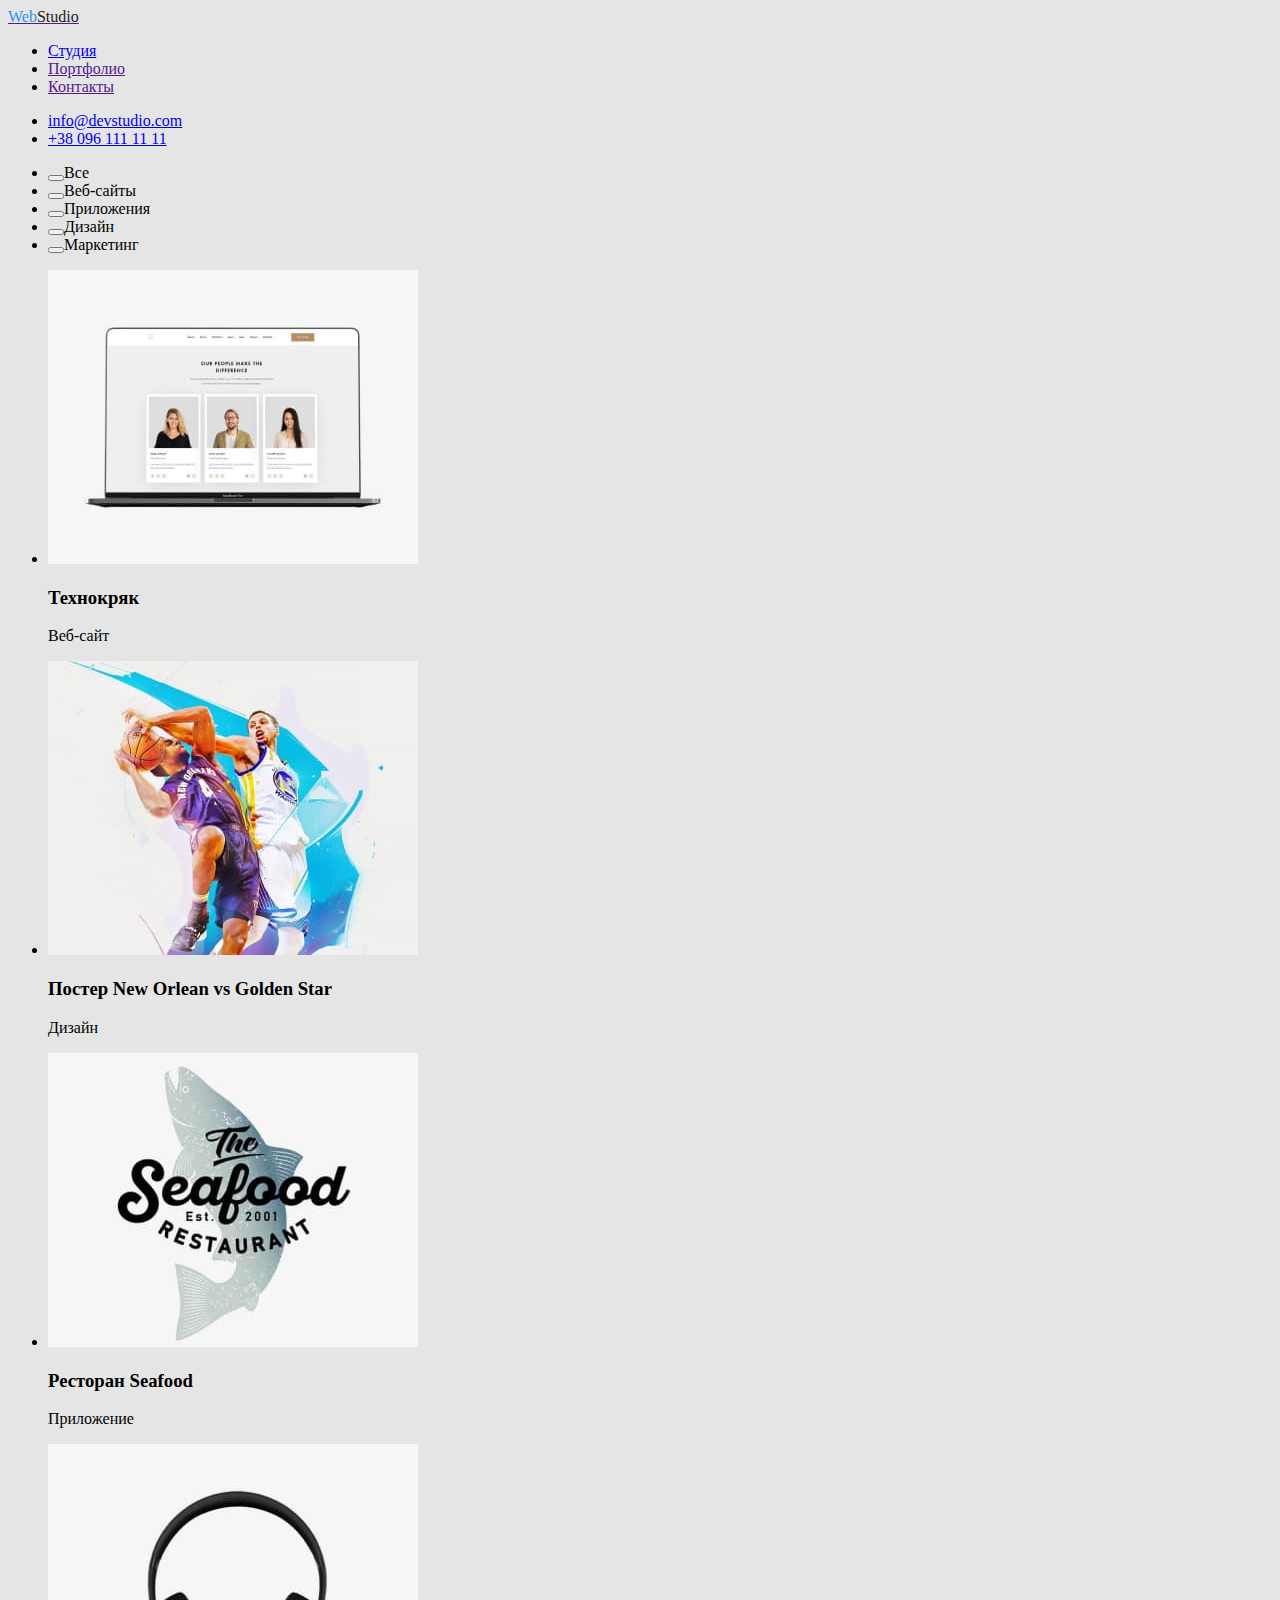
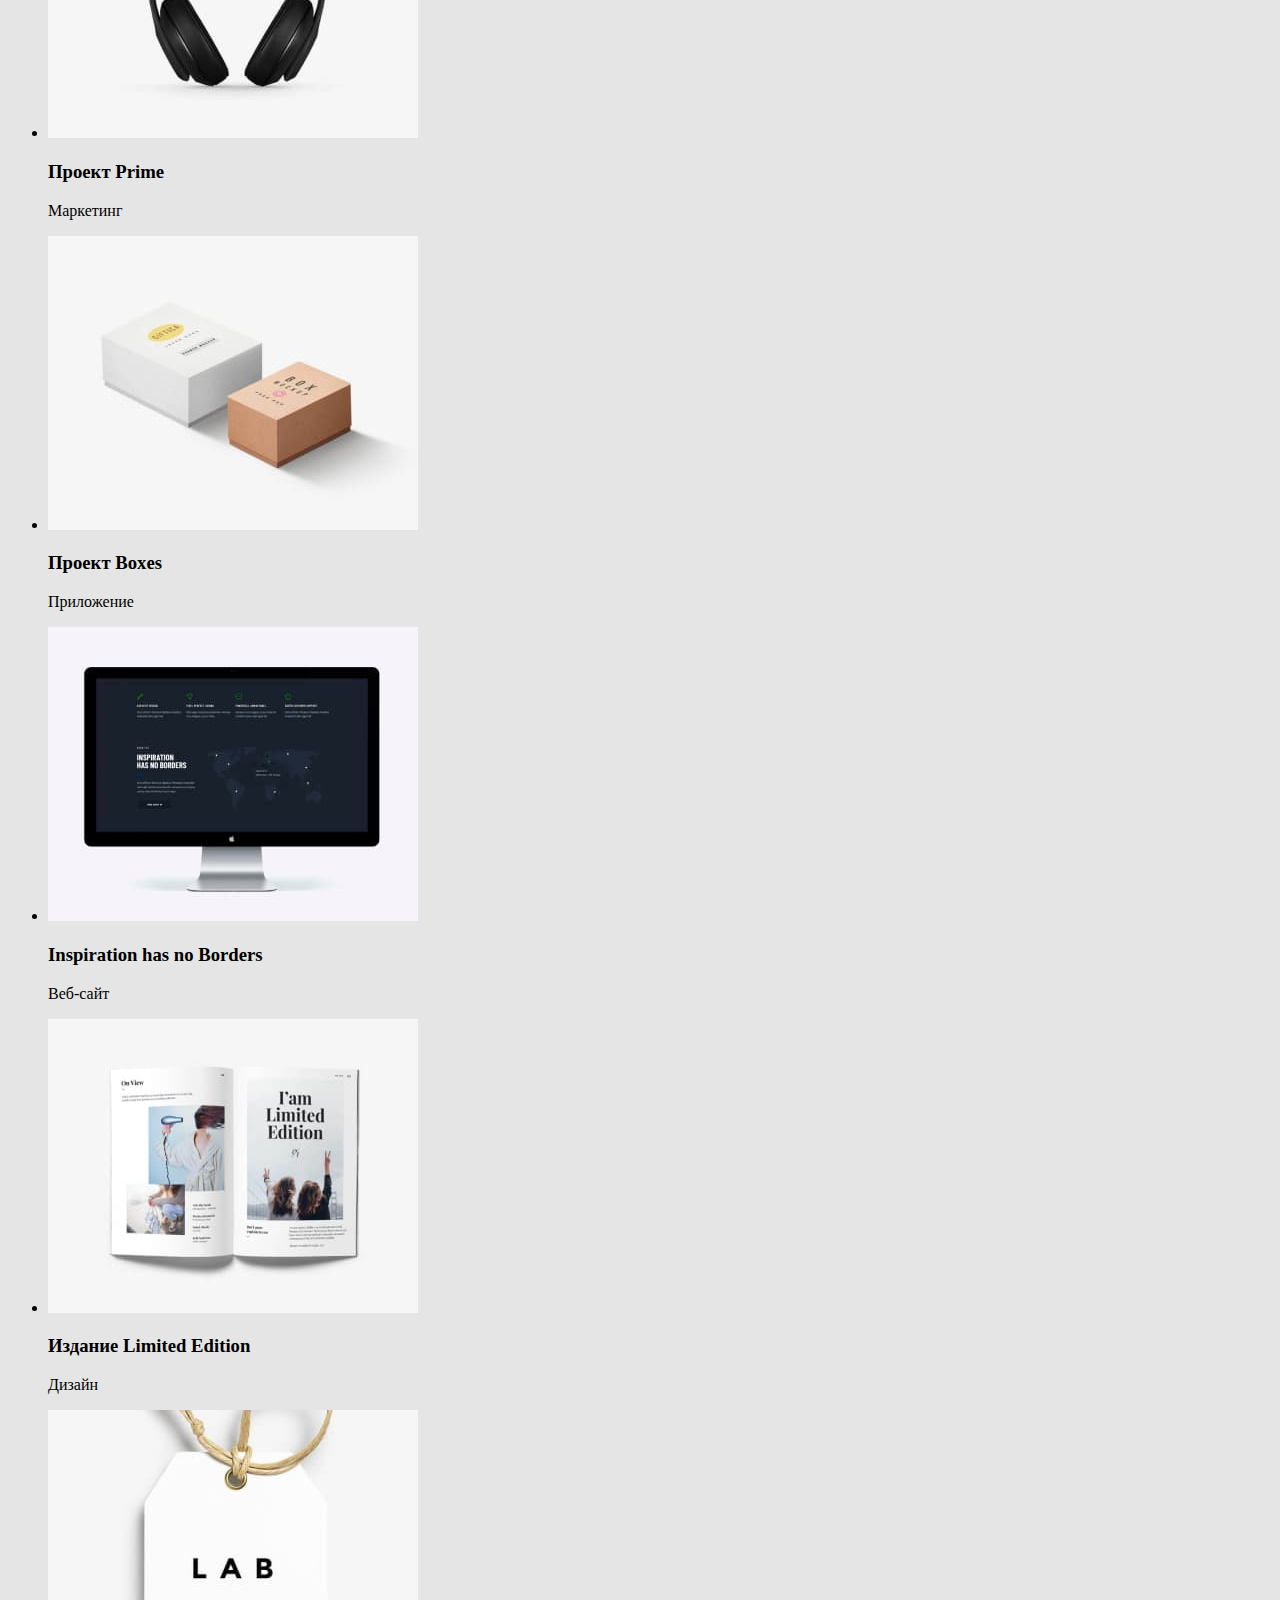
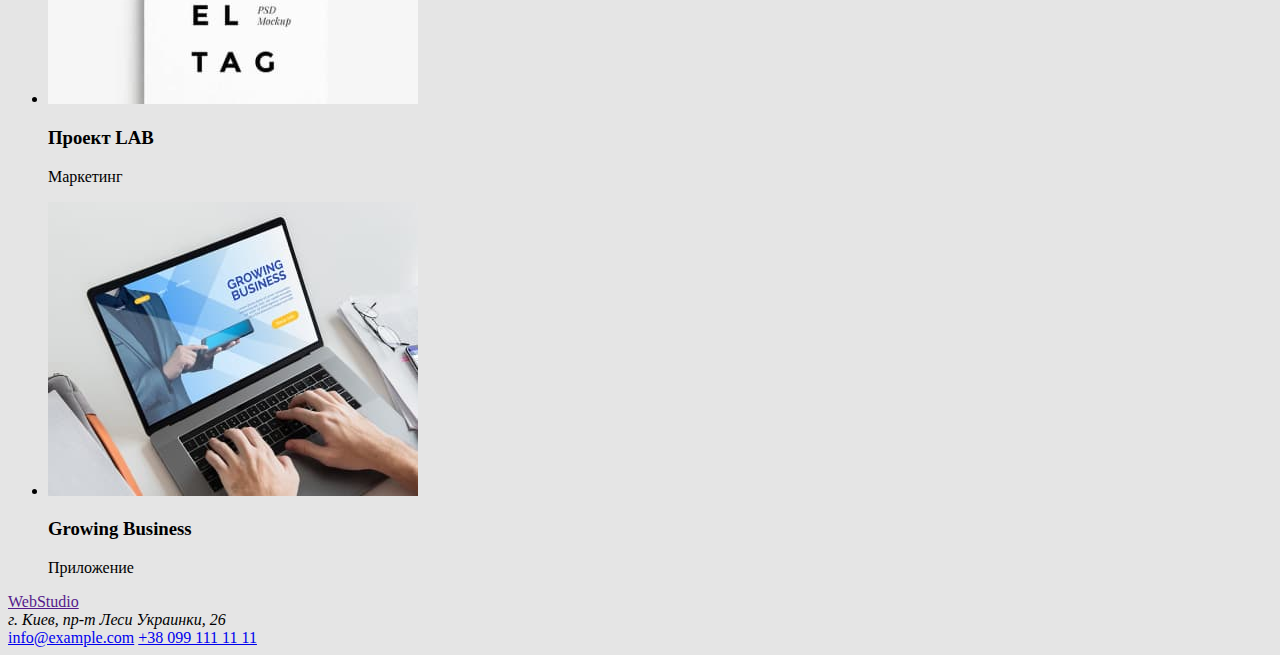
==== portfolio.html @ c8599b85 "Стиль для Body" ====
<!DOCTYPE html>
<html lang="ru">
<head>
    <meta charset="UTF-8">
    <meta http-equiv="X-UA-Compatible" content="IE=edge">
    <meta name="viewport" content="width=device-width, initial-scale=1.0">
    <title>Document</title>
    <link rel="stylesheet" href="./css/styles.css">
    <link rel="preconnect" href="https://fonts.googleapis.com">
    <link rel="preconnect" href="https://fonts.gstatic.com" crossorigin>
    <link href="https://fonts.googleapis.com/css2?family=Raleway:wght@700&family=Roboto:wght@400;500;700;900&display=swap"
     rel="stylesheet">
  
</head>

<body>
    <!--Шапка-->
    <header class="page-header">
        <a href=""> <span class="logo-web">Web</span><span class="logo-studio">Studio</span> </a>
        <nav>
             <ul class="side-nav">
                <li><a href="./index.html" class="li-studio">Студия</a></li>
                <li><a href="" class="li-portfolio">Портфолио</a></li>
                <li><a href="" class="li-contact">Контакты</a></li>
            </ul>
        </nav>
             <ul class="auth-nav">
                <li><a href="mailto:info@devstudio.com" class="li-mailto">info@devstudio.com</a></li>
                <li><a href="tel:+380961111111" class="li-tel">+38 096 111 11 11</a></li>
            </ul>
    </header>
    <!--Уникальный контент-->
    <!--Страница Портфолио-->
<main>
  
        <nav>
            <ul>
               <li><button type="button"></button>Все</li>
               <li><button type="button"></button>Веб-сайты</li>
               <li><button type="button"></button>Приложения</li>
               <li><button type="button"></button>Дизайн</li>
               <li><button type="button"></button>Маркетинг</li>
            </ul>
        </nav> 
     
     <section>
            <ul>
             <li>
                <img src="./images/portfolio/1tehno.jpg" alt="Технокряк" width="370" height="294">
                <h3>Технокряк</h3>
                <p>Веб-сайт</p>
            </li>
             <li>
                <img src="./images/portfolio/2new-orlean.jpg" alt="Постер New Orlean vs Golden Star" width="370" height="294">
                <h3>Постер New Orlean vs Golden Star</h3>
                <p>Дизайн</p>
            </li>
             <li>
                <img src="./images/portfolio/3seafood.jpg" alt="Ресторан Seafood" width="370" height="294">
                <h3>Ресторан Seafood</h3>
                <p>Приложение</p>
            </li>
             <li>
                <img src="./images/portfolio/4prime.jpg" alt="Проект Prime" width="370" height="294">
                <h3>Проект Prime</h3>
                <p>Маркетинг</p>
            </li>
             <li>
                <img src="./images/portfolio/5boxes.jpg" alt="Проект Boxes" width="370" height="294">
                <h3>Проект Boxes</h3>
                <p>Приложение</p>
            </li>
             <li>
                <img src="./images/portfolio/6Inspiration.jpg" alt="Inspiration has no Borders" width="370" height="294">
                <h3>Inspiration has no Borders</h3>
                <p>Веб-сайт</p>
            </li>
             <li>
                <img src="./images/portfolio/7limited.jpg" alt="Издание Limited Edition" width="370" height="294">
                <h3>Издание Limited Edition</h3>
                <p>Дизайн</p>
            </li>
             <li>
                <img src="./images/portfolio/8lab.jpg" alt="Проект LAB" width="370" height="294">
                <h3>Проект LAB</h3>
                <p>Маркетинг</p>
            </li>
             <li>
                <img src="./images/portfolio/9growing.jpg" alt="Growing Business" width="370" height="294">
                <h3>Growing Business</h3>
                <p>Приложение</p>
            </li>
            </ul>
     </section>
      
</main>
      <!--Футер-->
     <footer>

        <div>
            <a href="">WebStudio</a>
            <address>г. Киев, пр-т Леси Украинки, 26</address>
            <a href="mailto:info@example.com">info@example.com</a>
            <a href="tel:+380991111111">+38 099 111 11 11</a>
        </div>

     </footer>
</body>

</html>
---- css/styles.css ----
body {
  background: #e5e5e5;
}
.logo-web {
  color: #2196f3;
}
.logo-studio {
  color: #212121;
}
.li-studio :hover,
:focus {
  color: #2196f3;
}
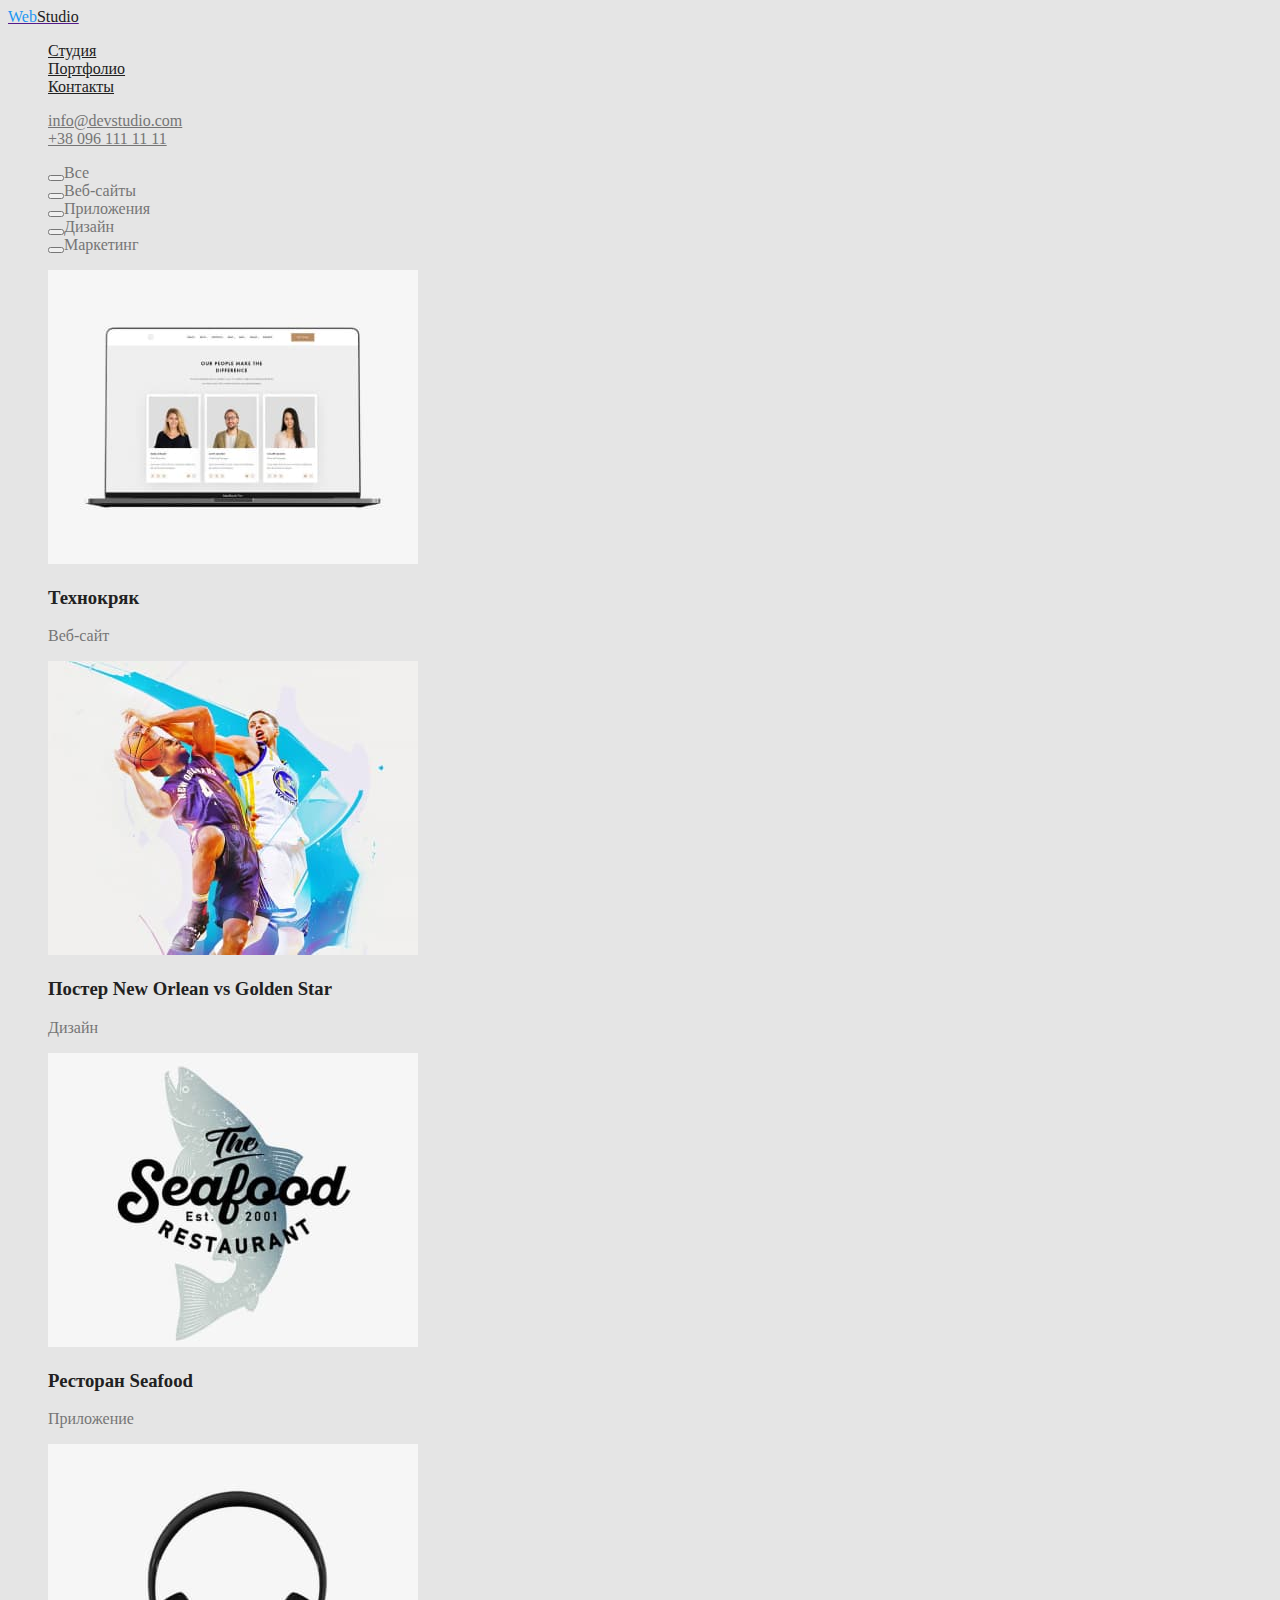
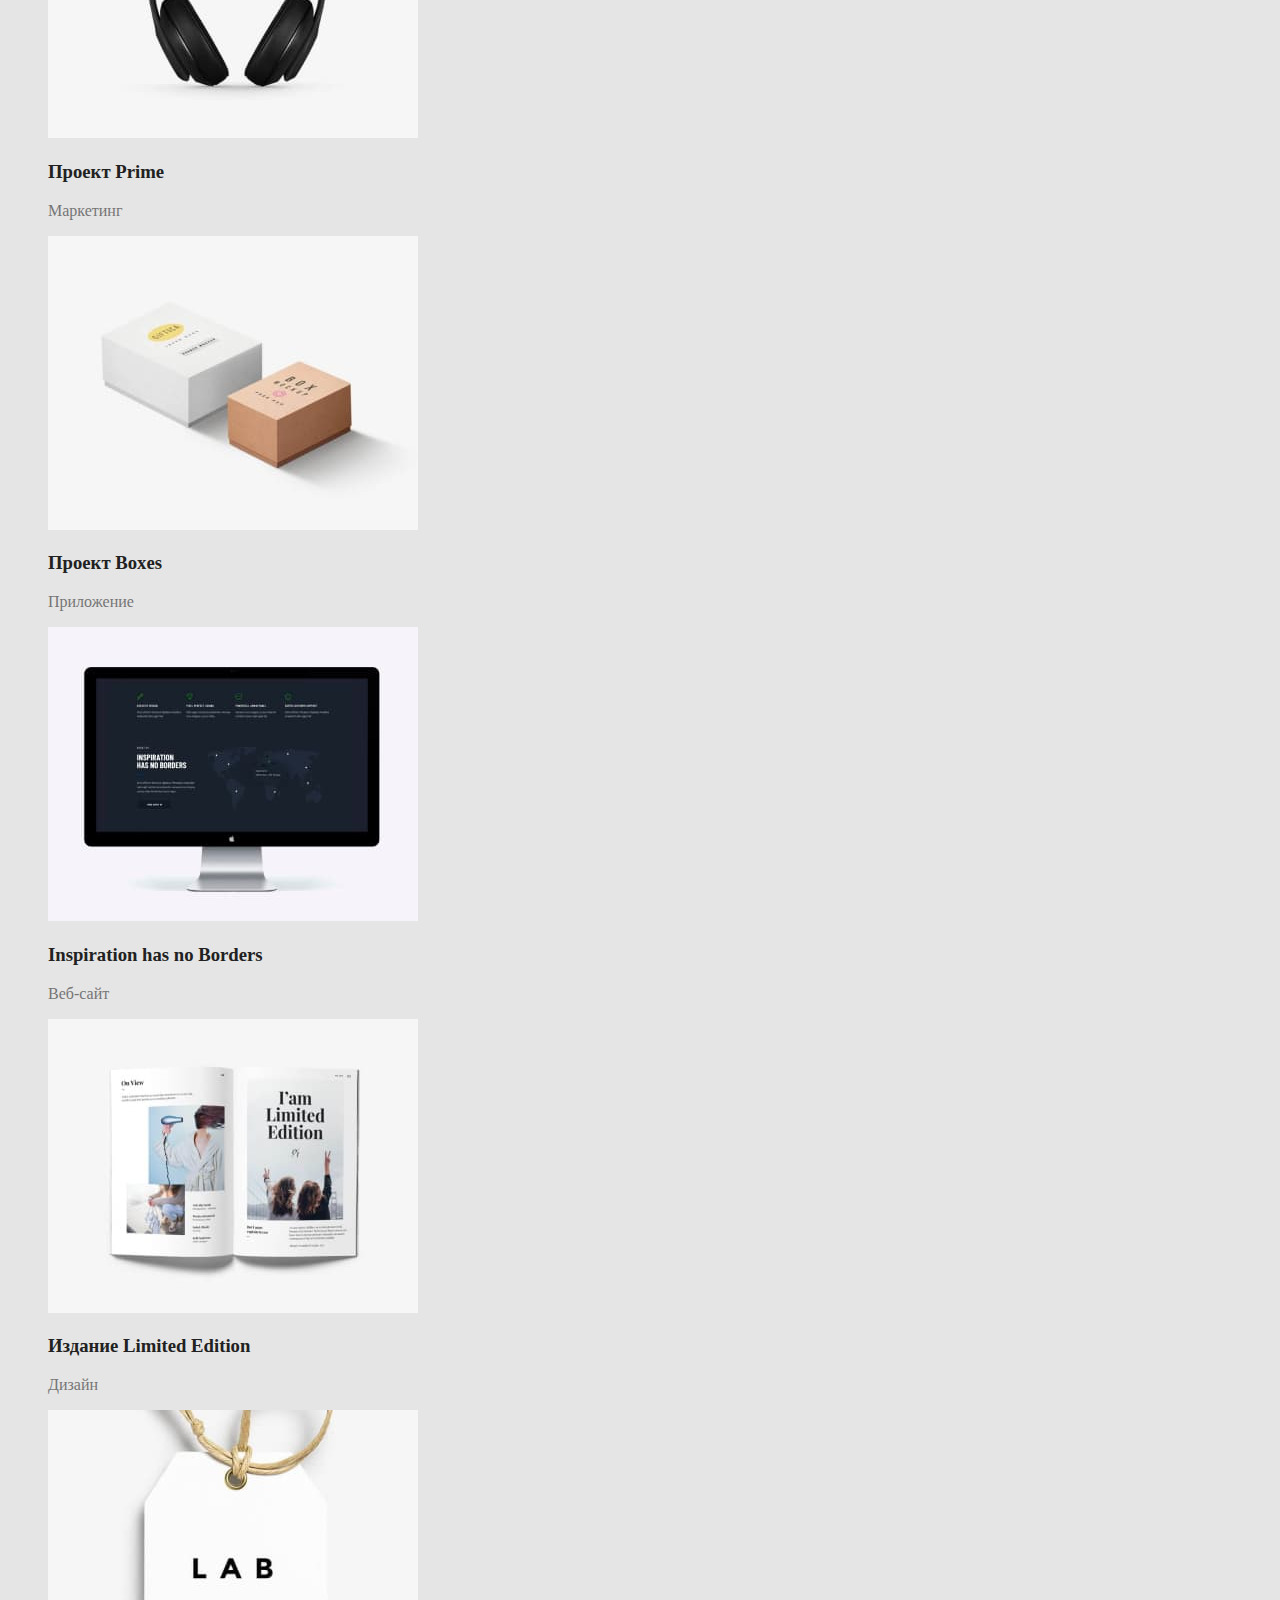
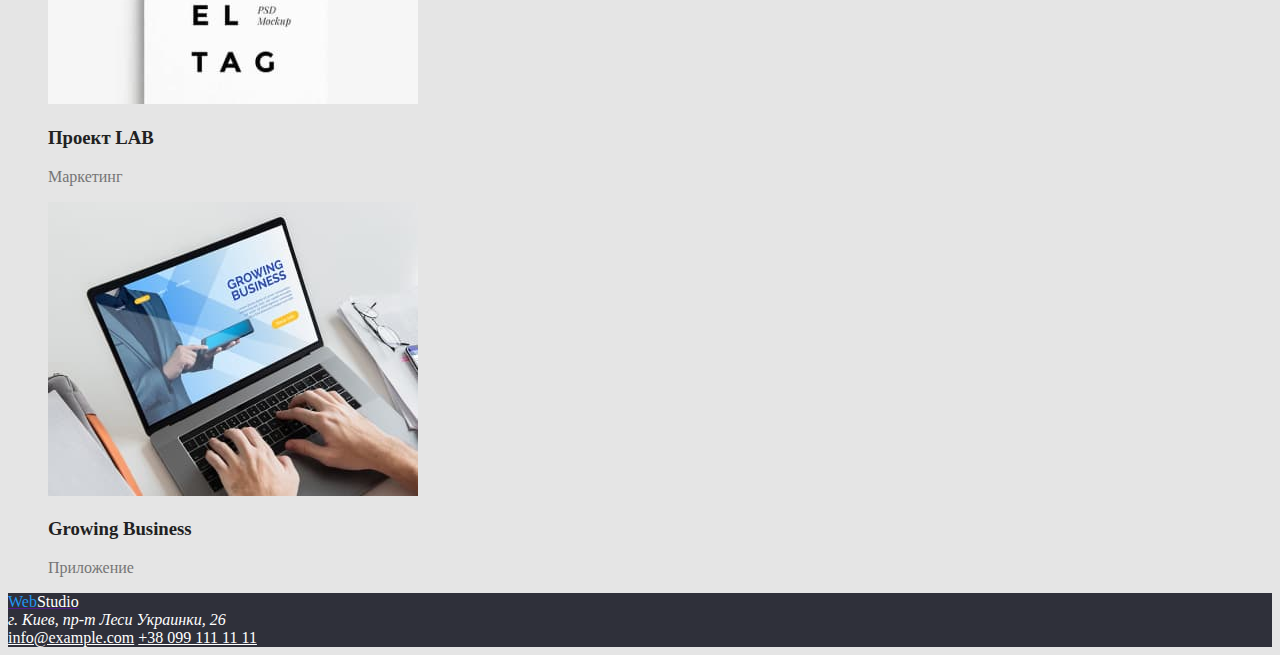
==== commit b5c1f011: "Применяет стили" ====
--- a/portfolio.html
+++ b/portfolio.html
@@ -14,25 +14,25 @@
 </head>
 
 <body>
-    <!--Шапка-->
-    <header class="page-header">
-        <a href=""> <span class="logo-web">Web</span><span class="logo-studio">Studio</span> </a>
-        <nav>
-             <ul class="side-nav">
-                <li><a href="./index.html" class="li-studio">Студия</a></li>
-                <li><a href="" class="li-portfolio">Портфолио</a></li>
-                <li><a href="" class="li-contact">Контакты</a></li>
+<!--Шапка-->
+    <header>
+        <a href=""> <span class="web">Web</span><span class="studio-head">Studio</span> </a>
+         <nav>
+             <ul class="site-nav">
+                <li><a class="link" href="./index.html">Студия</a></li>
+                <li><a class="link" href="./portfolio.html">Портфолио</a></li>
+                <li><a class="link" href="">Контакты</a></li>
             </ul>
         </nav>
              <ul class="auth-nav">
-                <li><a href="mailto:info@devstudio.com" class="li-mailto">info@devstudio.com</a></li>
-                <li><a href="tel:+380961111111" class="li-tel">+38 096 111 11 11</a></li>
+                <li><a href="mailto:info@devstudio.com" class="mailto-nav">info@devstudio.com</a></li>
+                <li><a href="tel:+380961111111" class="tel-nav">+38 096 111 11 11</a></li>
             </ul>
     </header>
-    <!--Уникальный контент-->
-    <!--Страница Портфолио-->
+<!--Уникальный контент-->
+<!--Страница Портфолио-->
 <main>
-  
+       
         <nav>
             <ul>
                <li><button type="button"></button>Все</li>
@@ -47,61 +47,61 @@
             <ul>
              <li>
                 <img src="./images/portfolio/1tehno.jpg" alt="Технокряк" width="370" height="294">
-                <h3>Технокряк</h3>
+                <h3 class="section-title">Технокряк</h3>
                 <p>Веб-сайт</p>
             </li>
              <li>
                 <img src="./images/portfolio/2new-orlean.jpg" alt="Постер New Orlean vs Golden Star" width="370" height="294">
-                <h3>Постер New Orlean vs Golden Star</h3>
+                <h3 class="section-title">Постер New Orlean vs Golden Star</h3>
                 <p>Дизайн</p>
             </li>
              <li>
                 <img src="./images/portfolio/3seafood.jpg" alt="Ресторан Seafood" width="370" height="294">
-                <h3>Ресторан Seafood</h3>
+                <h3 class="section-title">Ресторан Seafood</h3>
                 <p>Приложение</p>
             </li>
              <li>
                 <img src="./images/portfolio/4prime.jpg" alt="Проект Prime" width="370" height="294">
-                <h3>Проект Prime</h3>
+                <h3 class="section-title">Проект Prime</h3>
                 <p>Маркетинг</p>
             </li>
              <li>
                 <img src="./images/portfolio/5boxes.jpg" alt="Проект Boxes" width="370" height="294">
-                <h3>Проект Boxes</h3>
+                <h3 class="section-title">Проект Boxes</h3>
                 <p>Приложение</p>
             </li>
              <li>
                 <img src="./images/portfolio/6Inspiration.jpg" alt="Inspiration has no Borders" width="370" height="294">
-                <h3>Inspiration has no Borders</h3>
+                <h3 class="section-title">Inspiration has no Borders</h3>
                 <p>Веб-сайт</p>
             </li>
              <li>
                 <img src="./images/portfolio/7limited.jpg" alt="Издание Limited Edition" width="370" height="294">
-                <h3>Издание Limited Edition</h3>
+                <h3 class="section-title">Издание Limited Edition</h3>
                 <p>Дизайн</p>
             </li>
              <li>
                 <img src="./images/portfolio/8lab.jpg" alt="Проект LAB" width="370" height="294">
-                <h3>Проект LAB</h3>
+                <h3 class="section-title">Проект LAB</h3>
                 <p>Маркетинг</p>
             </li>
              <li>
                 <img src="./images/portfolio/9growing.jpg" alt="Growing Business" width="370" height="294">
-                <h3>Growing Business</h3>
+                <h3 class="section-title">Growing Business</h3>
                 <p>Приложение</p>
             </li>
             </ul>
      </section>
       
 </main>
-      <!--Футер-->
-     <footer>
+<!--Футер-->
+     <footer class="footer">
 
         <div>
-            <a href="">WebStudio</a>
+            <a href=""> <span class="web">Web</span><span class="studio-foot">Studio</span> </a>
             <address>г. Киев, пр-т Леси Украинки, 26</address>
-            <a href="mailto:info@example.com">info@example.com</a>
-            <a href="tel:+380991111111">+38 099 111 11 11</a>
+            <a href="mailto:info@example.com" class="mailto-foot">info@example.com</a>
+            <a href="tel:+380991111111" class="tel-foot">+38 099 111 11 11</a>
         </div>
 
      </footer>
--- a/css/styles.css
+++ b/css/styles.css
@@ -1,13 +1,81 @@
+:root {
+  --primary-tex-color--: #757575;
+  --title-tex-color--: #212121;
+  --accent-tex-color--: #2196f3;
+  --White-color--: #ffffff;
+}
 body {
-  background: #e5e5e5;
+  color: #757575;
+  background-color: #e5e5e5;
 }
-.logo-web {
-  color: #2196f3;
+
+/* навигация */
+ul {
+  list-style: none;
 }
-.logo-studio {
-  color: #212121;
+
+.web {
+  color: var(--accent-tex-color--);
 }
-.li-studio :hover,
-:focus {
-  color: #2196f3;
+.studio-head {
+  color: var(--title-tex-color--);
 }
+.link {
+  color: var(--title-tex-color--);
+}
+.site-nav :hover,
+.site-nav :focus {
+  color: var(--accent-tex-color--);
+}
+.auth-nav :hover,
+.auth-nav :focus {
+  color: var(--accent-tex-color--);
+}
+.mailto-nav {
+  color: var(--primary-tex-color--);
+}
+.tel-nav {
+  color: var(--primary-tex-color--);
+}
+
+.section-title {
+  color: var(--title-tex-color--);
+}
+.title {
+  color: var(--primary-tex-color--);
+}
+/* Герой */
+.hero,
+.footer {
+  background-color: #2f303a;
+}
+
+.hero-title {
+  color: var(--White-color--);
+}
+.button {
+  color: var(--White-color--);
+  background-color: var(--accent-tex-color--);
+}
+
+.studio-foot {
+  color: var(--White-color--);
+}
+.footer address {
+  color: var(--White-color--);
+}
+.mailto-foot {
+  color: white;
+}
+.tel-foot {
+  color: white;
+}
+
+/* .button.primary {
+  color: var(--title-tex-color--);
+  background-color: var(--primary-tex-color--);
+}
+.button.secondary {
+  color: var(--White-color--);
+  background-color: var(--accent-tex-color--);
+} */
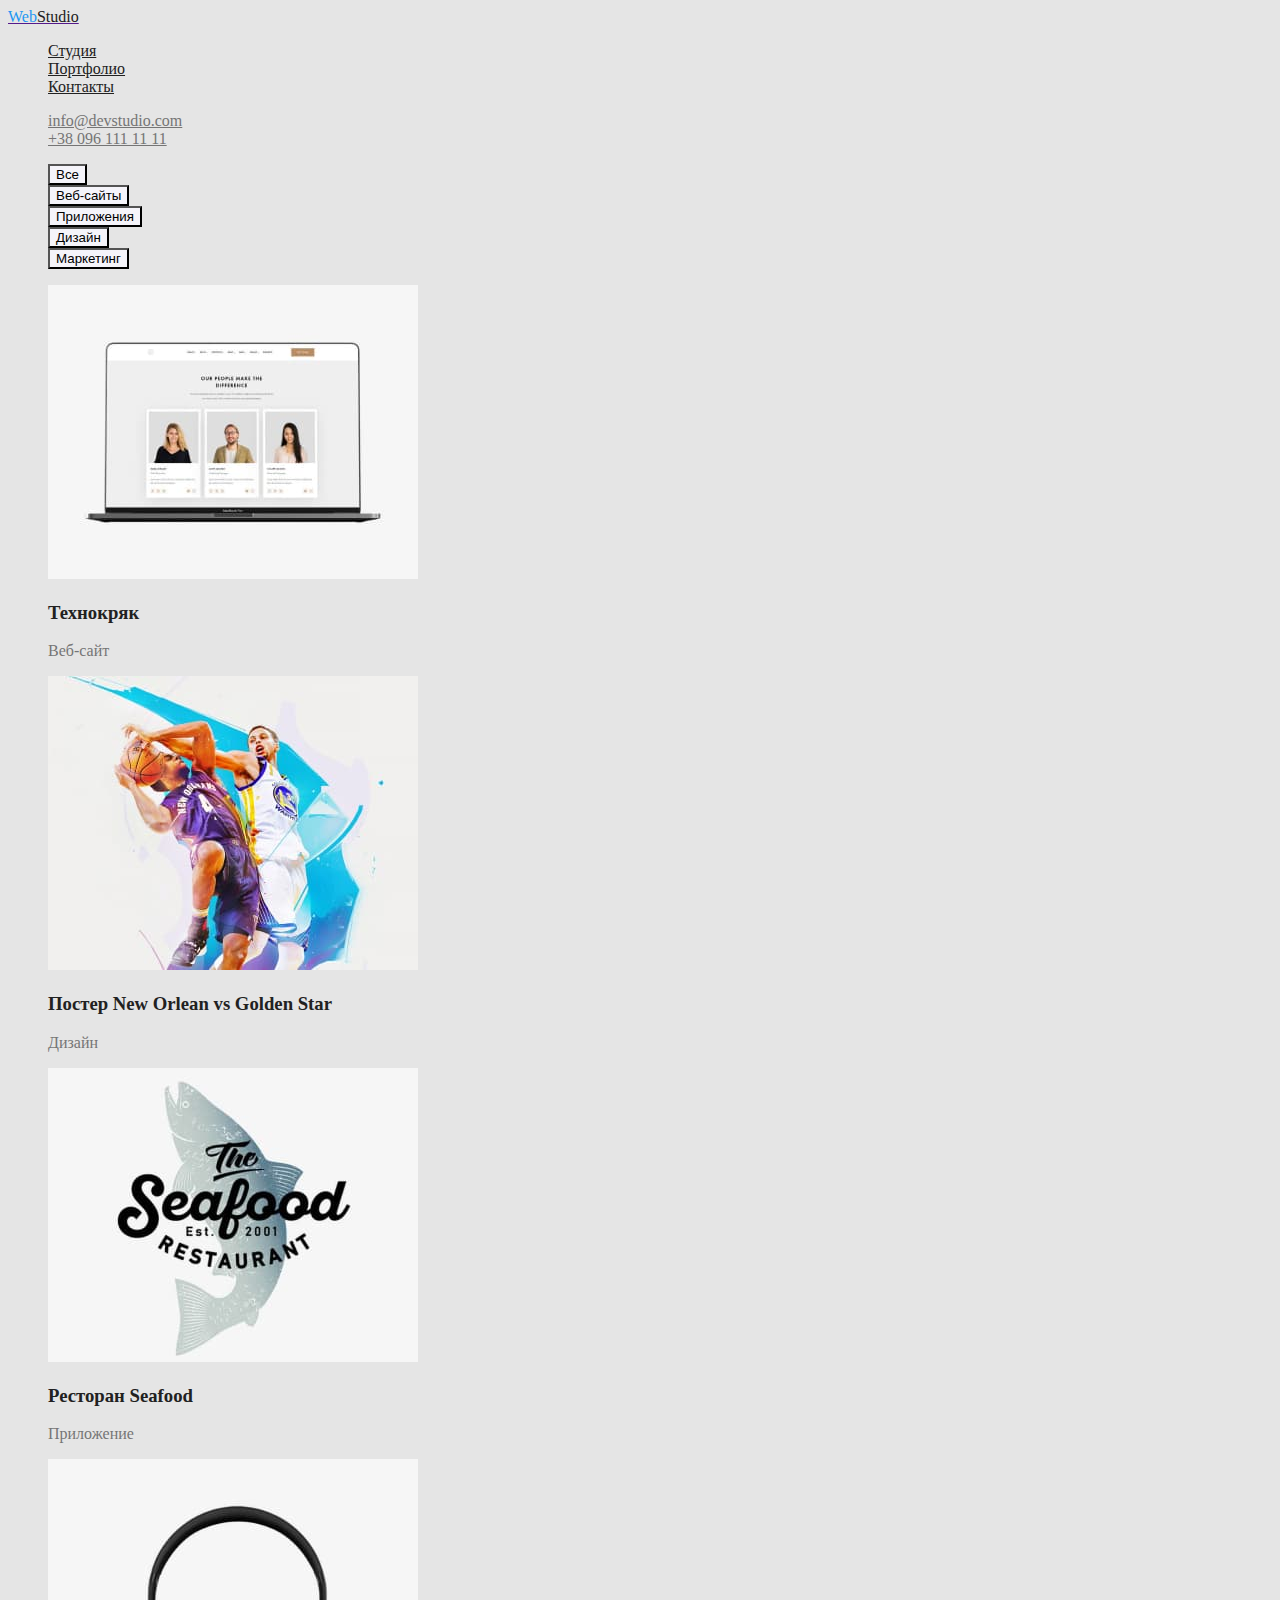
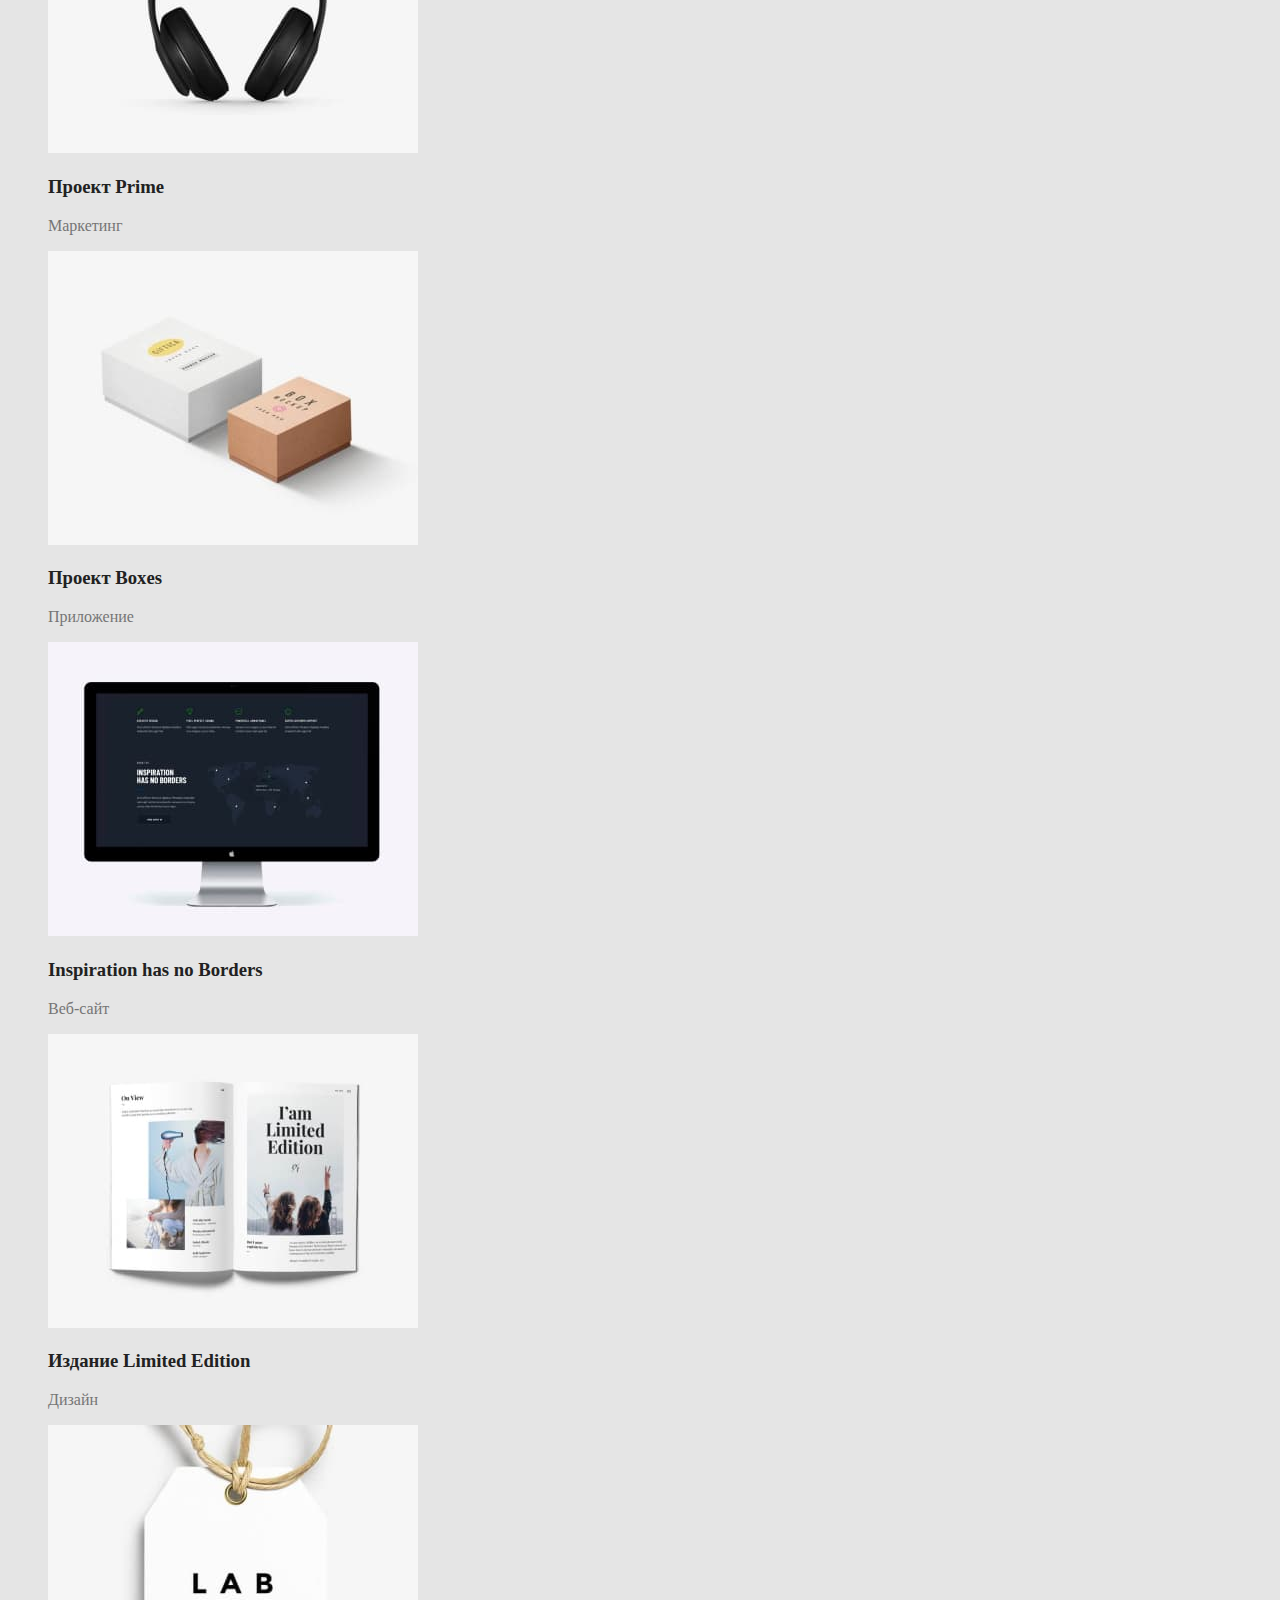
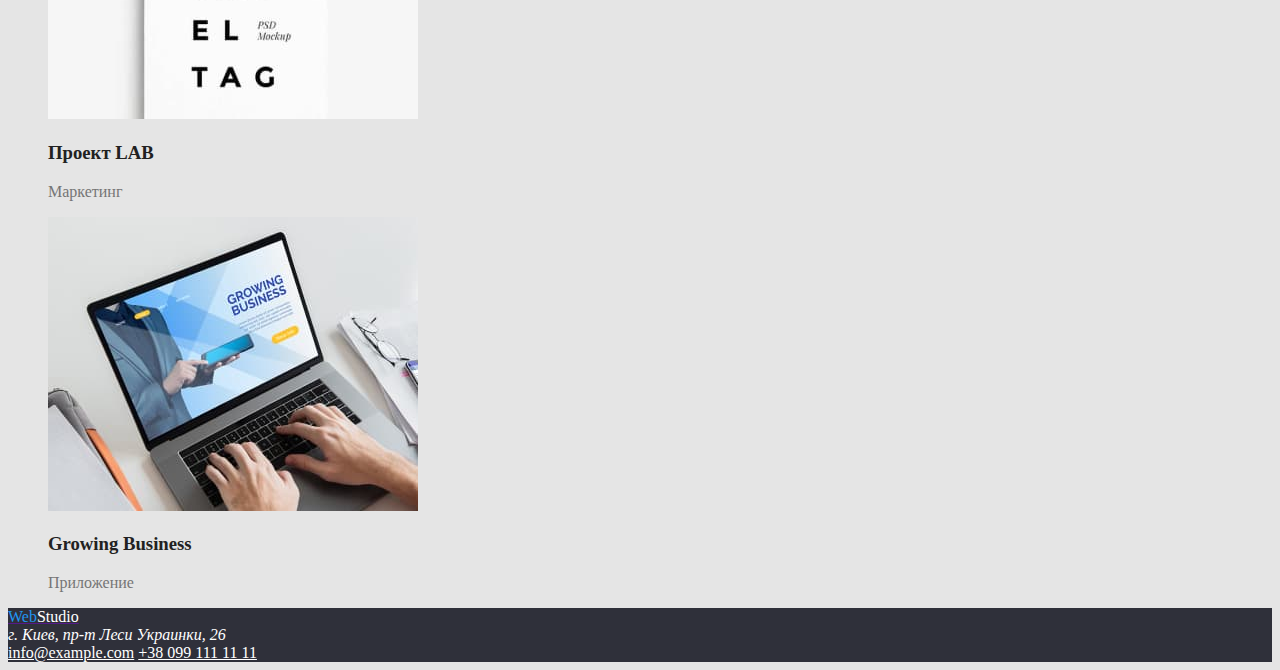
==== commit 65a0d9f3: "Навигация портфолио" ====
--- a/portfolio.html
+++ b/portfolio.html
@@ -32,14 +32,14 @@
 <!--Уникальный контент-->
 <!--Страница Портфолио-->
 <main>
-       
+                 
         <nav>
             <ul>
-               <li><button type="button"></button>Все</li>
-               <li><button type="button"></button>Веб-сайты</li>
-               <li><button type="button"></button>Приложения</li>
-               <li><button type="button"></button>Дизайн</li>
-               <li><button type="button"></button>Маркетинг</li>
+               <li><button class="portfolio-nav" type="button" >Все</button></li>
+               <li><button class="portfolio-nav" type="button" >Веб-сайты</button></li>
+               <li><button class="portfolio-nav" type="button" >Приложения</button></li>
+               <li><button class="portfolio-nav" type="button" >Дизайн</button></li>
+               <li><button class="portfolio-nav" type="button" >Маркетинг</button></li>
             </ul>
         </nav> 
      
--- a/css/styles.css
+++ b/css/styles.css
@@ -31,9 +31,7 @@
 .auth-nav :focus {
   color: var(--accent-tex-color--);
 }
-.mailto-nav {
-  color: var(--primary-tex-color--);
-}
+.mailto-nav,
 .tel-nav {
   color: var(--primary-tex-color--);
 }
@@ -53,10 +51,6 @@
 .hero-title {
   color: var(--White-color--);
 }
-.button {
-  color: var(--White-color--);
-  background-color: var(--accent-tex-color--);
-}
 
 .studio-foot {
   color: var(--White-color--);
@@ -64,18 +58,22 @@
 .footer address {
   color: var(--White-color--);
 }
-.mailto-foot {
-  color: white;
-}
+.mailto-foot,
 .tel-foot {
   color: white;
 }
-
-/* .button.primary {
-  color: var(--title-tex-color--);
-  background-color: var(--primary-tex-color--);
+.portfolio-nav {
+  background-color: #f5f4fa;
 }
-.button.secondary {
+.button {
   color: var(--White-color--);
   background-color: var(--accent-tex-color--);
-} */
+}
+.button,
+.portfolio-nav:hover {
+  background-color: var(--accent-tex-color--);
+}
+.button,
+.portfolio-nav:focus {
+  background-color: var(--accent-tex-color--);
+}
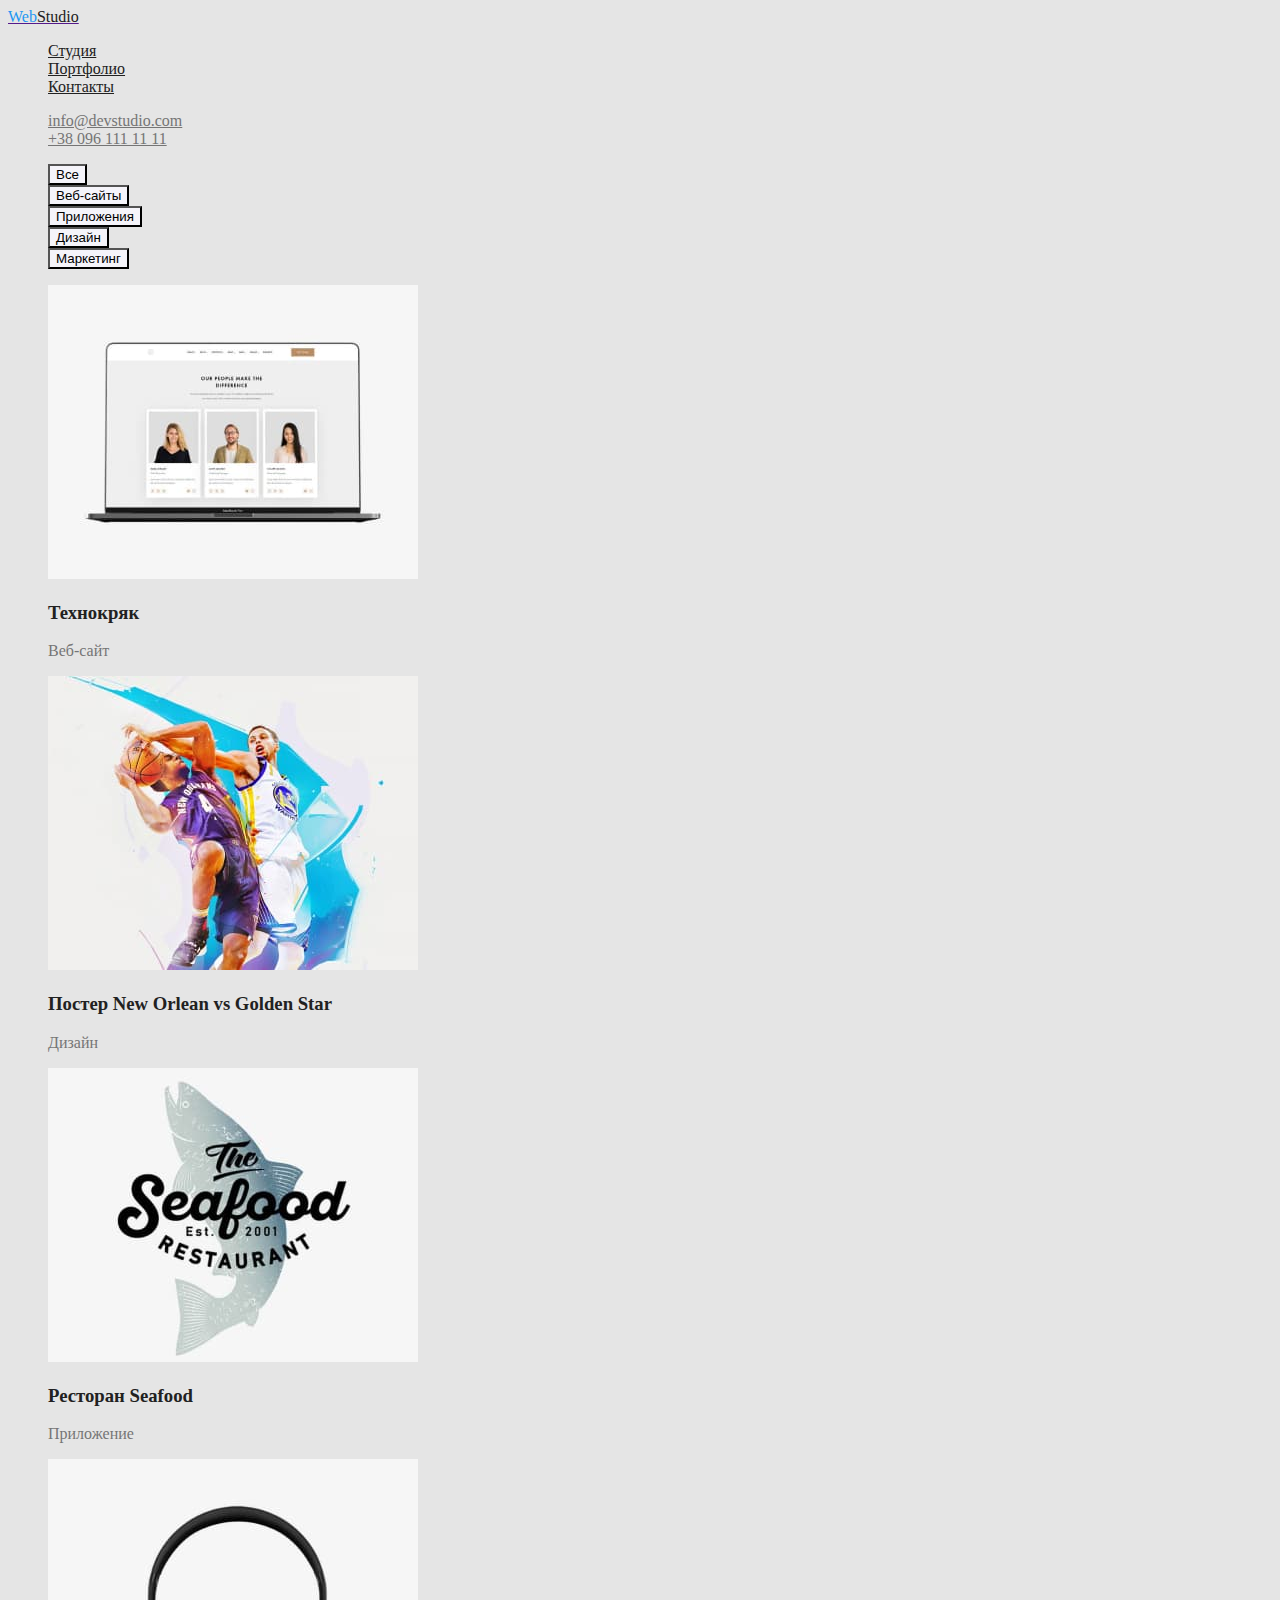
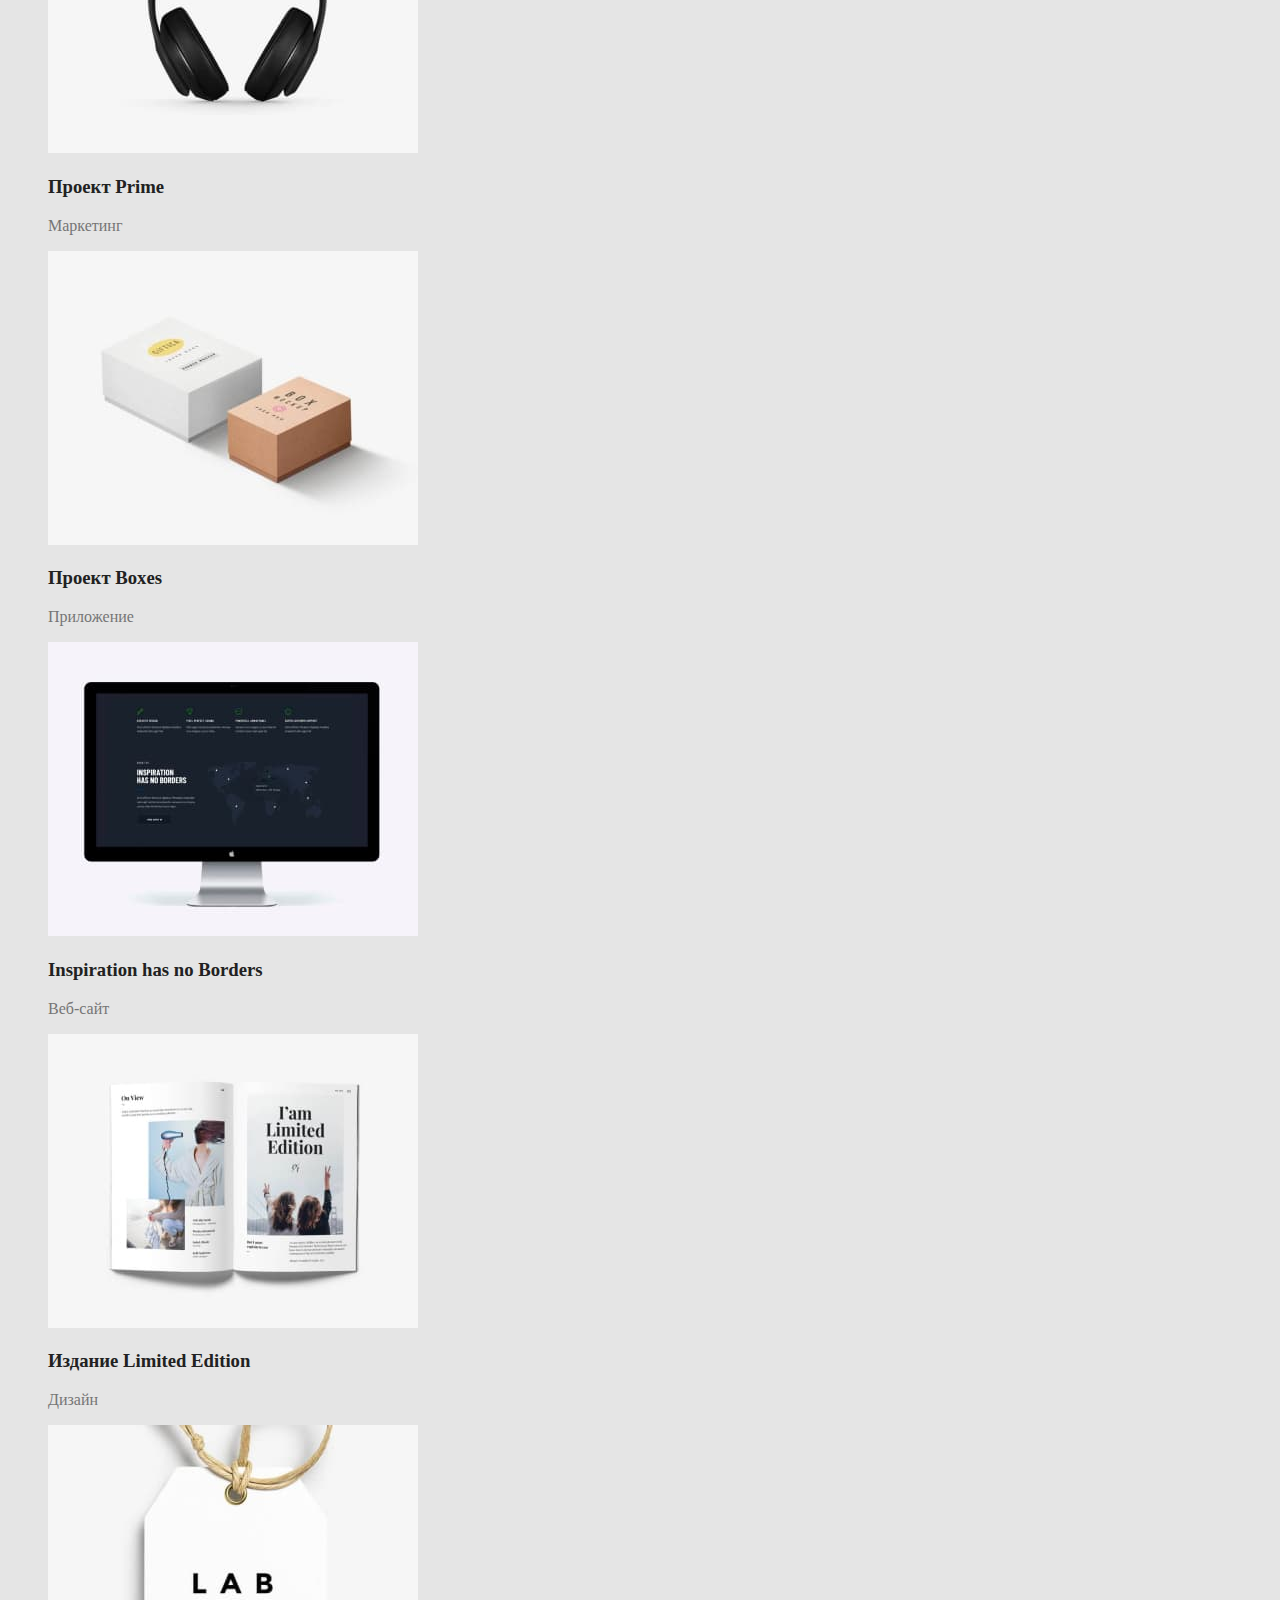
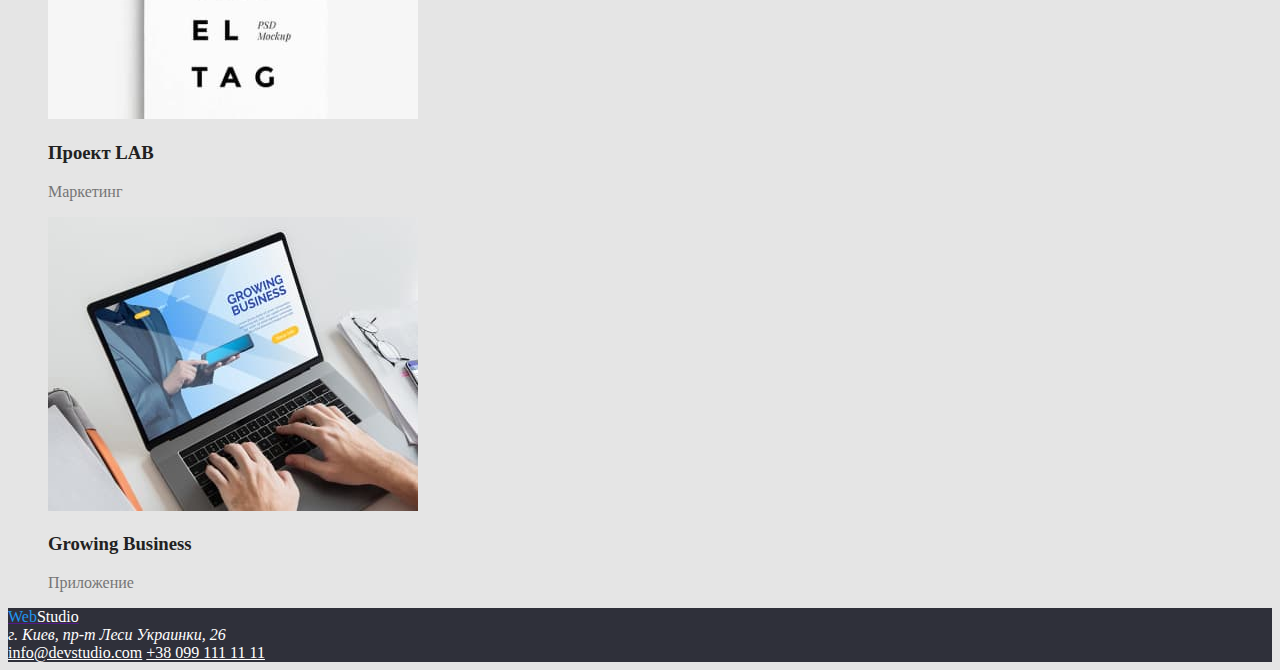
==== commit 40e53d4d: "Добавляет hover+focus" ====
--- a/portfolio.html
+++ b/portfolio.html
@@ -18,15 +18,15 @@
     <header>
         <a href=""> <span class="web">Web</span><span class="studio-head">Studio</span> </a>
          <nav>
-             <ul class="site-nav">
+             <ul class="studio-nav">
                 <li><a class="link" href="./index.html">Студия</a></li>
                 <li><a class="link" href="./portfolio.html">Портфолио</a></li>
                 <li><a class="link" href="">Контакты</a></li>
             </ul>
         </nav>
-             <ul class="auth-nav">
-                <li><a href="mailto:info@devstudio.com" class="mailto-nav">info@devstudio.com</a></li>
-                <li><a href="tel:+380961111111" class="tel-nav">+38 096 111 11 11</a></li>
+             <ul class="contact-nav">
+                <li><a class="contact-link" href="mailto:info@devstudio.com">info@devstudio.com</a></li>
+                <li><a class="contact-link" href="tel:+380961111111">+38 096 111 11 11</a></li>
             </ul>
     </header>
 <!--Уникальный контент-->
@@ -100,8 +100,8 @@
         <div>
             <a href=""> <span class="web">Web</span><span class="studio-foot">Studio</span> </a>
             <address>г. Киев, пр-т Леси Украинки, 26</address>
-            <a href="mailto:info@example.com" class="mailto-foot">info@example.com</a>
-            <a href="tel:+380991111111" class="tel-foot">+38 099 111 11 11</a>
+            <a class="contact" href="mailto:info@example.com">info@devstudio.com</a>
+            <a class="contact" href="tel:+380991111111">+38 099 111 11 11</a>
         </div>
 
      </footer>
--- a/css/styles.css
+++ b/css/styles.css
@@ -20,20 +20,29 @@
 .studio-head {
   color: var(--title-tex-color--);
 }
+.studio-foot {
+  color: var(--White-color--);
+}
 .link {
   color: var(--title-tex-color--);
 }
-.site-nav :hover,
-.site-nav :focus {
+.studio-nav :hover,
+.studio-nav :focus {
   color: var(--accent-tex-color--);
 }
-.auth-nav :hover,
-.auth-nav :focus {
+.contact-nav :hover,
+.contact-nav :focus {
   color: var(--accent-tex-color--);
 }
-.mailto-nav,
-.tel-nav {
+.contact-link {
   color: var(--primary-tex-color--);
+}
+.contact {
+  color: var(--White-color--);
+}
+.contact:hover,
+.contact:focus {
+  color: var(--accent-tex-color--);
 }
 
 .section-title {
@@ -45,6 +54,7 @@
 /* Герой */
 .hero,
 .footer {
+  color: var(--White-color--);
   background-color: #2f303a;
 }
 
@@ -52,16 +62,6 @@
   color: var(--White-color--);
 }
 
-.studio-foot {
-  color: var(--White-color--);
-}
-.footer address {
-  color: var(--White-color--);
-}
-.mailto-foot,
-.tel-foot {
-  color: white;
-}
 .portfolio-nav {
   background-color: #f5f4fa;
 }
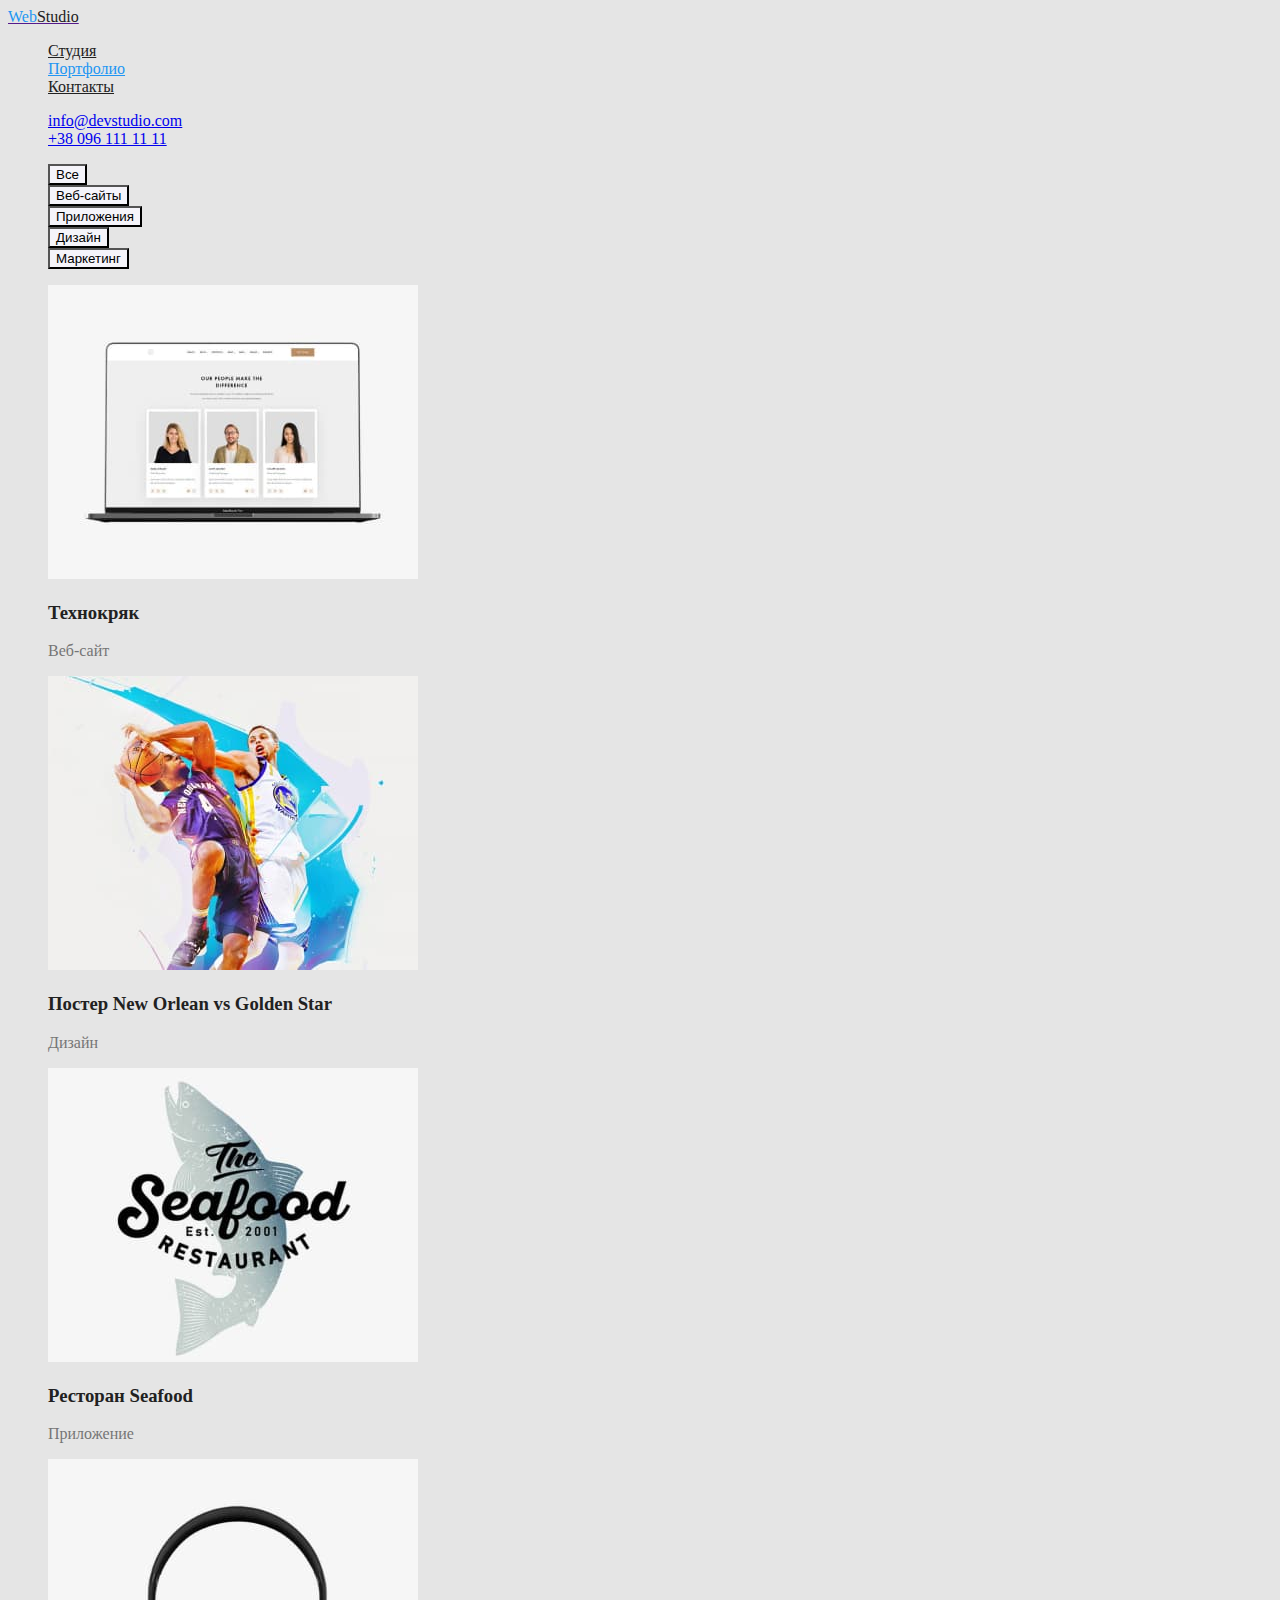
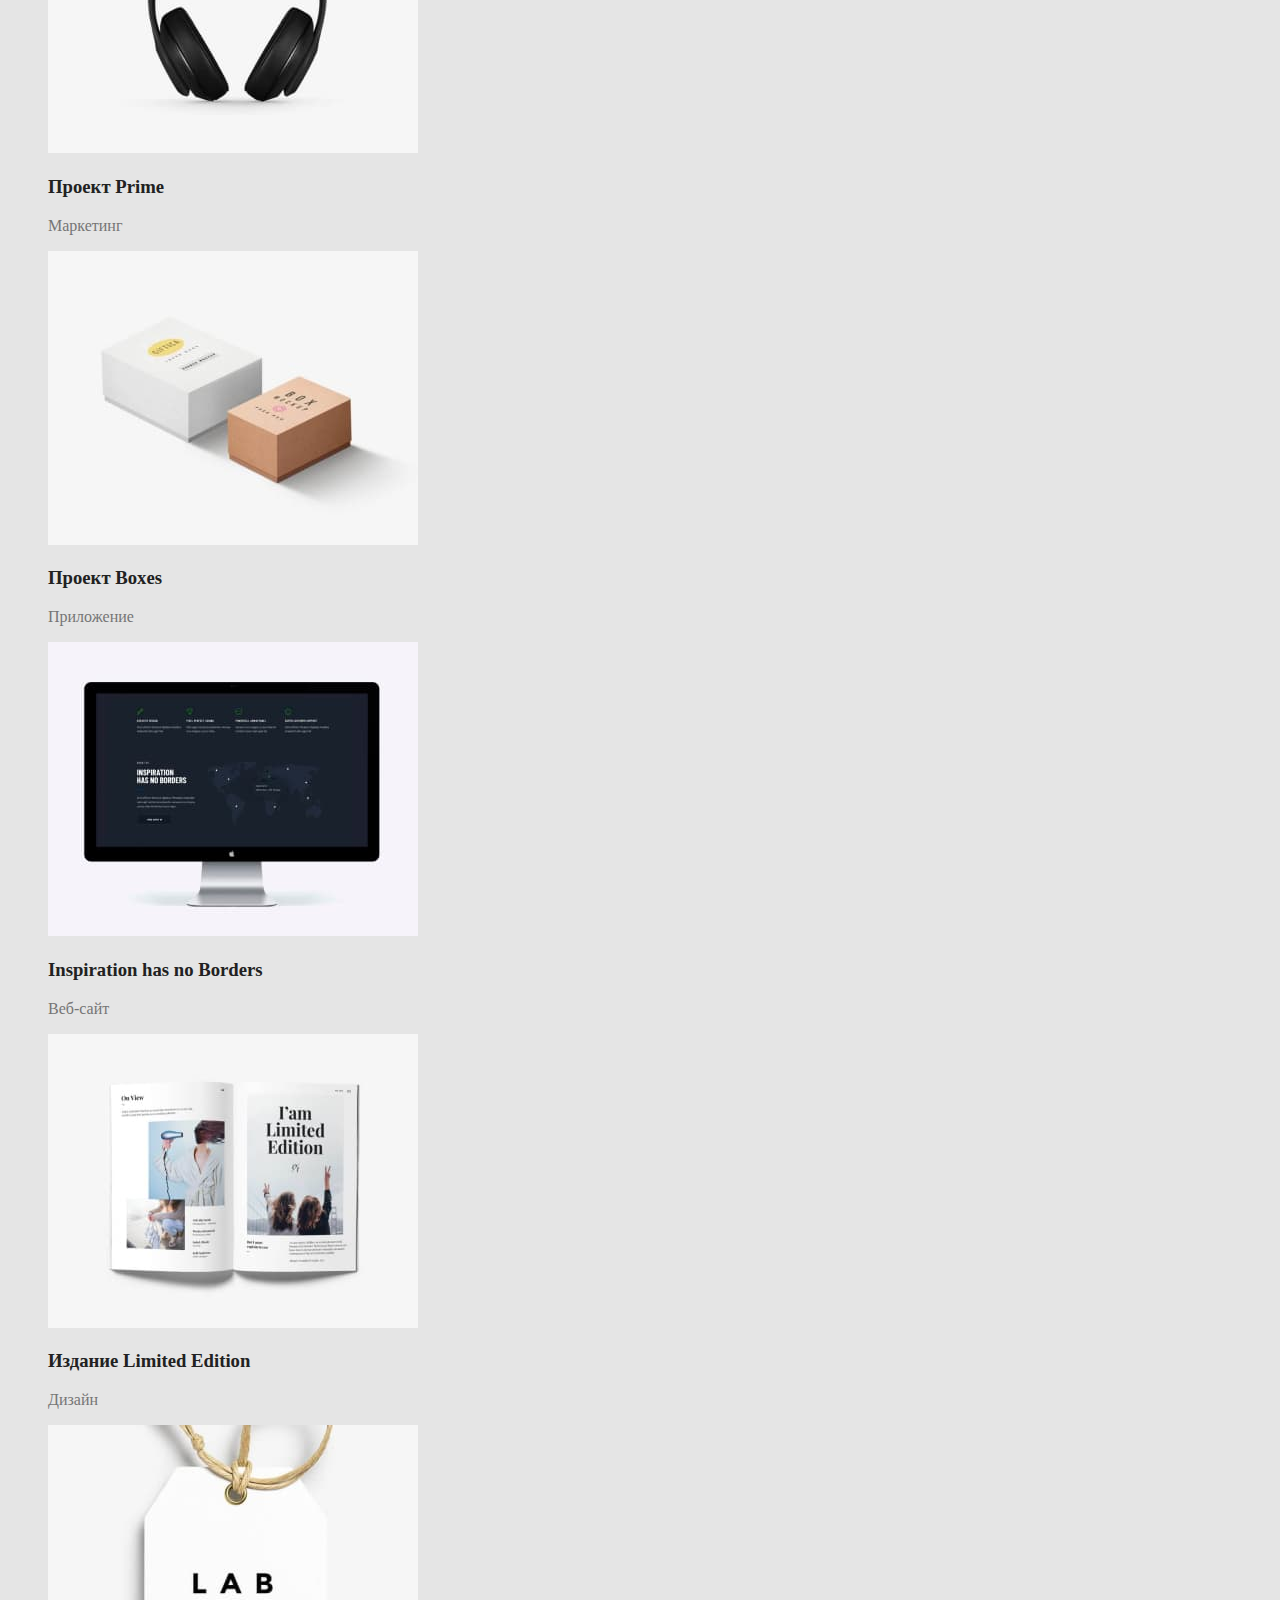
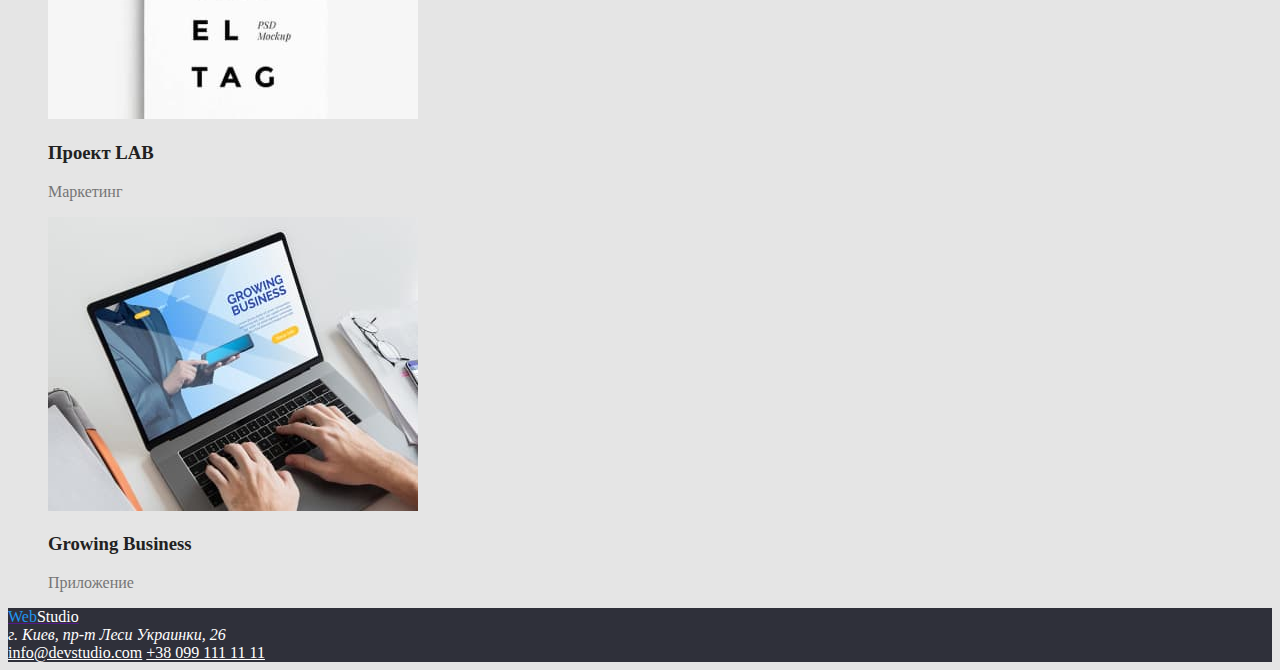
==== commit 1e1f5403: "Добавляет Current" ====
--- a/portfolio.html
+++ b/portfolio.html
@@ -18,9 +18,9 @@
     <header>
         <a href=""> <span class="web">Web</span><span class="studio-head">Studio</span> </a>
          <nav>
-             <ul class="studio-nav">
+             <ul class="site-nav">
                 <li><a class="link" href="./index.html">Студия</a></li>
-                <li><a class="link" href="./portfolio.html">Портфолио</a></li>
+                <li><a class="link current" href="./portfolio.html">Портфолио</a></li>
                 <li><a class="link" href="">Контакты</a></li>
             </ul>
         </nav>
@@ -35,11 +35,11 @@
                  
         <nav>
             <ul>
-               <li><button class="portfolio-nav" type="button" >Все</button></li>
-               <li><button class="portfolio-nav" type="button" >Веб-сайты</button></li>
-               <li><button class="portfolio-nav" type="button" >Приложения</button></li>
-               <li><button class="portfolio-nav" type="button" >Дизайн</button></li>
-               <li><button class="portfolio-nav" type="button" >Маркетинг</button></li>
+               <li><button class="button-primary" type="button" >Все</button></li>
+               <li><button class="button-primary" type="button" >Веб-сайты</button></li>
+               <li><button class="button-primary" type="button" >Приложения</button></li>
+               <li><button class="button-primary" type="button" >Дизайн</button></li>
+               <li><button class="button-primary" type="button" >Маркетинг</button></li>
             </ul>
         </nav> 
      
--- a/css/styles.css
+++ b/css/styles.css
@@ -26,15 +26,19 @@
 .link {
   color: var(--title-tex-color--);
 }
-.studio-nav :hover,
-.studio-nav :focus {
+.site-nav :hover,
+.site-nav :focus {
   color: var(--accent-tex-color--);
 }
 .contact-nav :hover,
 .contact-nav :focus {
   color: var(--accent-tex-color--);
 }
-.contact-link {
+.site-nav .link.current {
+  color: var(--accent-tex-color--);
+}
+
+.link .current {
   color: var(--primary-tex-color--);
 }
 .contact {
@@ -62,18 +66,14 @@
   color: var(--White-color--);
 }
 
-.portfolio-nav {
-  background-color: #f5f4fa;
-}
 .button {
   color: var(--White-color--);
   background-color: var(--accent-tex-color--);
 }
-.button,
-.portfolio-nav:hover {
+.button-primary {
+  background-color: #f5f4fa;
+}
+.button-primary:hover,
+.button-primary:focus {
   background-color: var(--accent-tex-color--);
 }
-.button,
-.portfolio-nav:focus {
-  background-color: var(--accent-tex-color--);
-}
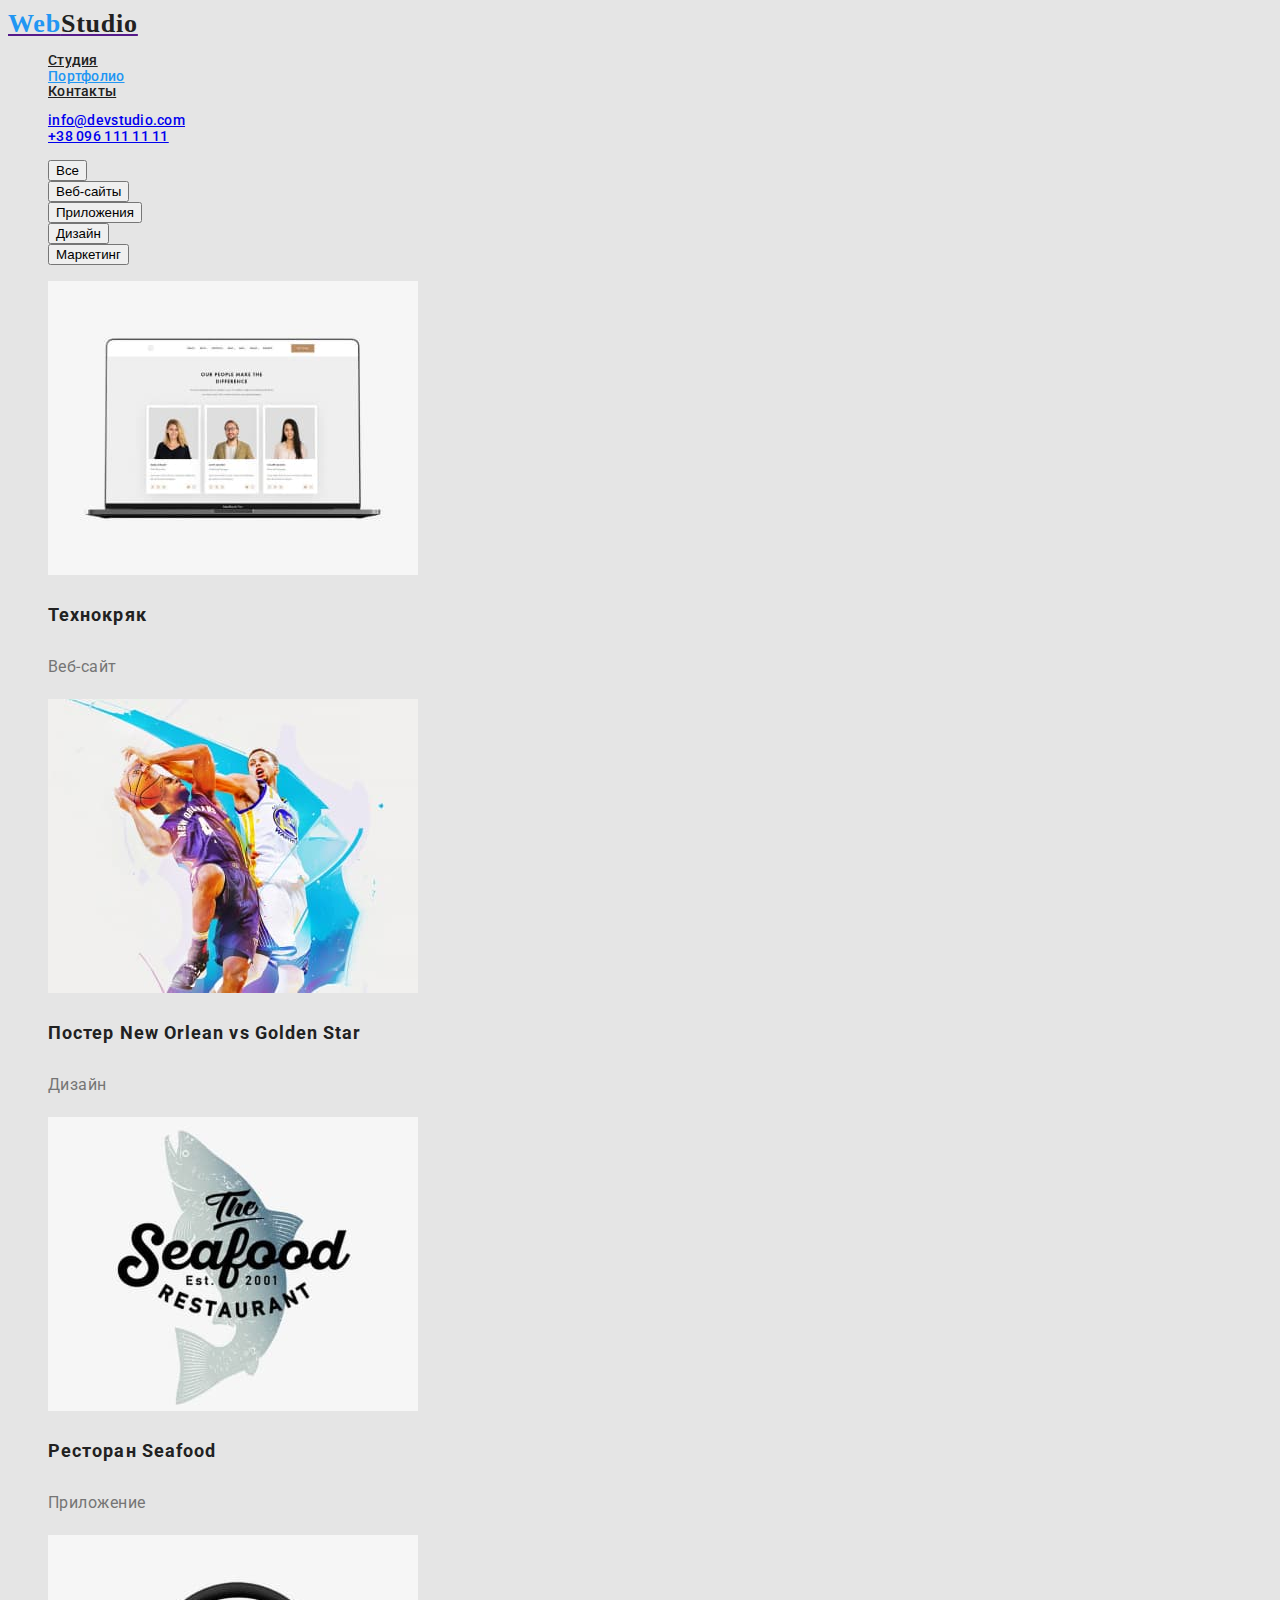
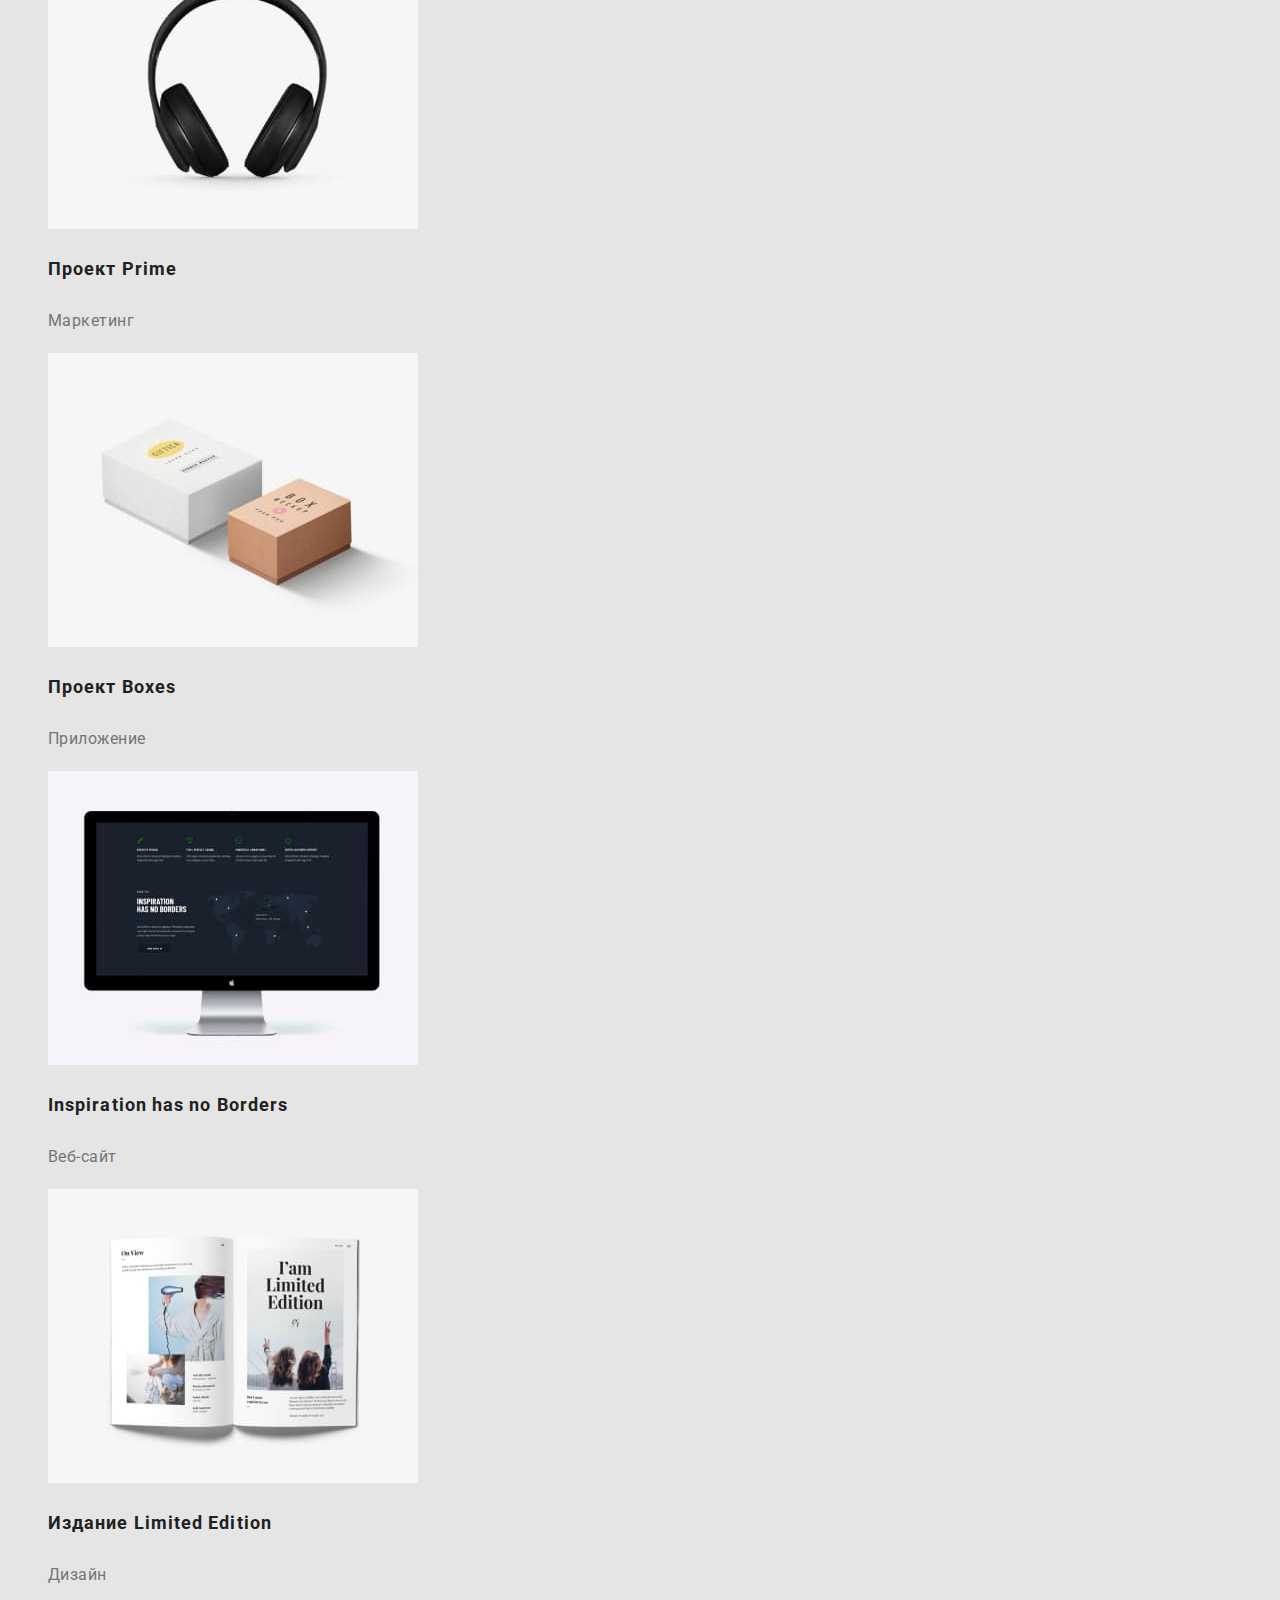
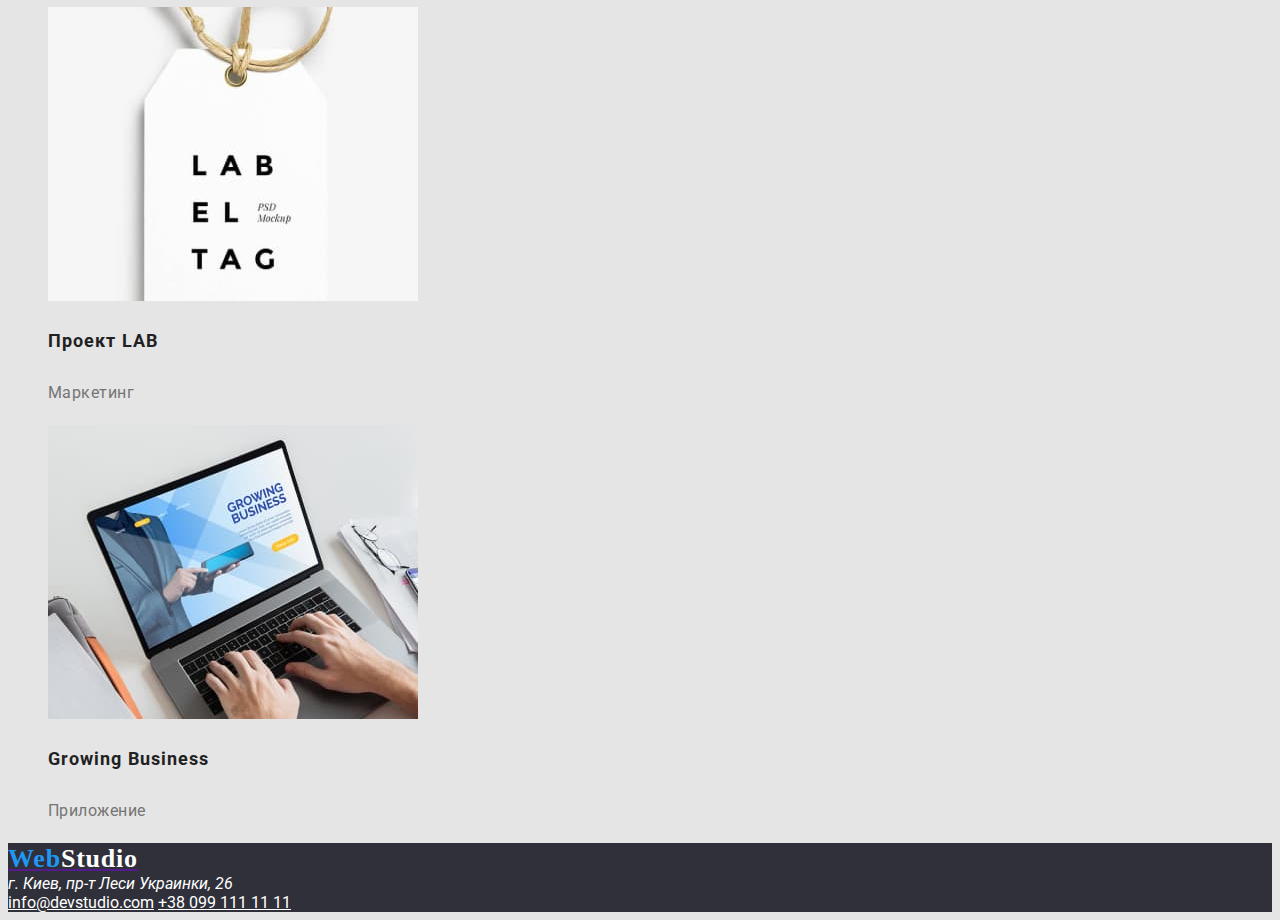
==== commit b64f14b0: "Применяет все стили" ====
--- a/portfolio.html
+++ b/portfolio.html
@@ -5,18 +5,17 @@
     <meta http-equiv="X-UA-Compatible" content="IE=edge">
     <meta name="viewport" content="width=device-width, initial-scale=1.0">
     <title>Document</title>
-    <link rel="stylesheet" href="./css/styles.css">
     <link rel="preconnect" href="https://fonts.googleapis.com">
     <link rel="preconnect" href="https://fonts.gstatic.com" crossorigin>
     <link href="https://fonts.googleapis.com/css2?family=Raleway:wght@700&family=Roboto:wght@400;500;700;900&display=swap"
      rel="stylesheet">
-  
+    <link rel="stylesheet" href="./css/styles.css">
 </head>
 
 <body>
 <!--Шапка-->
     <header>
-        <a href=""> <span class="web">Web</span><span class="studio-head">Studio</span> </a>
+        <a class="logo" href=""> <span class="web">Web</span><span class="studio-head">Studio</span> </a>
          <nav>
              <ul class="site-nav">
                 <li><a class="link" href="./index.html">Студия</a></li>
@@ -32,7 +31,7 @@
 <!--Уникальный контент-->
 <!--Страница Портфолио-->
 <main>
-                 
+    <!-- <h1>Портфолио</h1>-->
         <nav>
             <ul>
                <li><button class="button-primary" type="button" >Все</button></li>
@@ -42,53 +41,53 @@
                <li><button class="button-primary" type="button" >Маркетинг</button></li>
             </ul>
         </nav> 
-     
+    <!--<h2>Список работ</h2>-->
      <section>
             <ul>
              <li>
                 <img src="./images/portfolio/1tehno.jpg" alt="Технокряк" width="370" height="294">
-                <h3 class="section-title">Технокряк</h3>
-                <p>Веб-сайт</p>
+                <h3 class="lable">Технокряк</h3>
+                <p class="filter-lable">Веб-сайт</p>
             </li>
              <li>
                 <img src="./images/portfolio/2new-orlean.jpg" alt="Постер New Orlean vs Golden Star" width="370" height="294">
-                <h3 class="section-title">Постер New Orlean vs Golden Star</h3>
-                <p>Дизайн</p>
+                <h3 class="lable">Постер New Orlean vs Golden Star</h3>
+                <p class="filter-lable">Дизайн</p>
             </li>
              <li>
                 <img src="./images/portfolio/3seafood.jpg" alt="Ресторан Seafood" width="370" height="294">
-                <h3 class="section-title">Ресторан Seafood</h3>
-                <p>Приложение</p>
+                <h3 class="lable">Ресторан Seafood</h3>
+                <p class="filter-lable">Приложение</p>
             </li>
              <li>
                 <img src="./images/portfolio/4prime.jpg" alt="Проект Prime" width="370" height="294">
-                <h3 class="section-title">Проект Prime</h3>
-                <p>Маркетинг</p>
+                <h3 class="lable">Проект Prime</h3>
+                <p class="filter-lable">Маркетинг</p>
             </li>
              <li>
                 <img src="./images/portfolio/5boxes.jpg" alt="Проект Boxes" width="370" height="294">
-                <h3 class="section-title">Проект Boxes</h3>
-                <p>Приложение</p>
+                <h3 class="lable">Проект Boxes</h3>
+                <p class="filter-lable">Приложение</p>
             </li>
              <li>
                 <img src="./images/portfolio/6Inspiration.jpg" alt="Inspiration has no Borders" width="370" height="294">
-                <h3 class="section-title">Inspiration has no Borders</h3>
-                <p>Веб-сайт</p>
+                <h3 class="lable">Inspiration has no Borders</h3>
+                <p class="filter-lable">Веб-сайт</p>
             </li>
              <li>
                 <img src="./images/portfolio/7limited.jpg" alt="Издание Limited Edition" width="370" height="294">
-                <h3 class="section-title">Издание Limited Edition</h3>
-                <p>Дизайн</p>
+                <h3 class="lable">Издание Limited Edition</h3>
+                <p class="filter-lable">Дизайн</p>
             </li>
              <li>
                 <img src="./images/portfolio/8lab.jpg" alt="Проект LAB" width="370" height="294">
-                <h3 class="section-title">Проект LAB</h3>
-                <p>Маркетинг</p>
+                <h3 class="lable">Проект LAB</h3>
+                <p class="filter-lable">Маркетинг</p>
             </li>
              <li>
                 <img src="./images/portfolio/9growing.jpg" alt="Growing Business" width="370" height="294">
-                <h3 class="section-title">Growing Business</h3>
-                <p>Приложение</p>
+                <h3 class="lable">Growing Business</h3>
+                <p class="filter-lable">Приложение</p>
             </li>
             </ul>
      </section>
@@ -98,7 +97,7 @@
      <footer class="footer">
 
         <div>
-            <a href=""> <span class="web">Web</span><span class="studio-foot">Studio</span> </a>
+            <a class="logo" href=""> <span class="web">Web</span><span class="studio-foot">Studio</span> </a>
             <address>г. Киев, пр-т Леси Украинки, 26</address>
             <a class="contact" href="mailto:info@example.com">info@devstudio.com</a>
             <a class="contact" href="tel:+380991111111">+38 099 111 11 11</a>
--- a/css/styles.css
+++ b/css/styles.css
@@ -7,22 +7,40 @@
 body {
   color: #757575;
   background-color: #e5e5e5;
+
+  font-family: Roboto, sans-serif;
 }
-
-/* навигация */
+main {
+  background-color: #e5e5e5;
+}
+/* Шапка */
 ul {
   list-style: none;
 }
+/* Лого */
+.logo {
+  font-family: Releway;
 
+  font-weight: bold;
+  font-size: 26px;
+  line-height: 1.2;
+  letter-spacing: 0.03em;
+}
 .web {
   color: var(--accent-tex-color--);
 }
 .studio-head {
   color: var(--title-tex-color--);
 }
-.studio-foot {
-  color: var(--White-color--);
+
+/* Навигация сайта */
+.site-nav {
+  font-weight: 500;
+  font-size: 14px;
+  line-height: 1.1;
+  letter-spacing: 0.02em;
 }
+
 .link {
   color: var(--title-tex-color--);
 }
@@ -30,6 +48,13 @@
 .site-nav :focus {
   color: var(--accent-tex-color--);
 }
+.contact-nav {
+  font-weight: 500;
+  font-size: 14px;
+  line-height: 1.1;
+  letter-spacing: 0.02em;
+}
+
 .contact-nav :hover,
 .contact-nav :focus {
   color: var(--accent-tex-color--);
@@ -49,31 +74,108 @@
   color: var(--accent-tex-color--);
 }
 
-.section-title {
-  color: var(--title-tex-color--);
+/* Герой */
+.hero-title {
+  color: var(--White-color--);
+
+  font-weight: 900;
+  font-size: 44px;
+  line-height: 1.4;
+
+  text-align: center;
+  letter-spacing: 0.06em;
+  text-transform: uppercase;
 }
-.title {
-  color: var(--primary-tex-color--);
+
+.hero-button {
+  align-items: center;
+  text-align: center;
+  letter-spacing: 0.06em;
 }
-/* Герой */
+.button {
+  color: var(--White-color--);
+  background-color: var(--accent-tex-color--);
+
+  font-weight: bold;
+  font-size: 16px;
+  line-height: 1.9;
+}
+
+.button-primary:hover,
+.button-primary:focus {
+  background-color: var(--accent-tex-color--);
+}
 .hero,
 .footer {
   color: var(--White-color--);
   background-color: #2f303a;
 }
 
-.hero-title {
+/* Особенности */
+.section-title {
+  color: var(--title-tex-color--);
+
+  font-weight: bold;
+  font-size: 14px;
+  line-height: 1.1;
+  letter-spacing: 0.03em;
+  text-transform: uppercase;
+}
+.title {
+  color: var(--primary-tex-color--);
+  font-size: 14px;
+  line-height: 2;
+  letter-spacing: 0.03em;
+}
+/* Чем мы занимаемся */
+.study,
+.team {
+  color: var(--title-tex-color--);
+
+  font-weight: bold;
+  font-size: 36px;
+  line-height: 1.2;
+  text-align: center;
+  letter-spacing: 0.03em;
+}
+/* Наша команда */
+.name {
+  color: var(--title-tex-color--);
+
+  font-weight: 500;
+  font-size: 16px;
+  line-height: 1.2;
+  text-align: center;
+  letter-spacing: 0.03em;
+}
+.foto {
+  text-align: center;
+}
+.work {
+  color: var(--primary-tex-color--);
+}
+
+/* Футер */
+.studio-foot {
   color: var(--White-color--);
 }
+/* Портфолио */
 
-.button {
-  color: var(--White-color--);
-  background-color: var(--accent-tex-color--);
+/* .filters {
+  background-color: #f5f4fa;
+} */
+.lable {
+  color: var(--title-tex-color--);
+
+  font-weight: bold;
+  font-size: 18px;
+  line-height: 2;
+  letter-spacing: 0.06em;
 }
-.button-primary {
-  background-color: #f5f4fa;
+.filter-lable {
+  color: var(--primary-tex-color--);
+
+  font-size: 16px;
+  line-height: 2;
+  letter-spacing: 0.03em;
 }
-.button-primary:hover,
-.button-primary:focus {
-  background-color: var(--accent-tex-color--);
-}
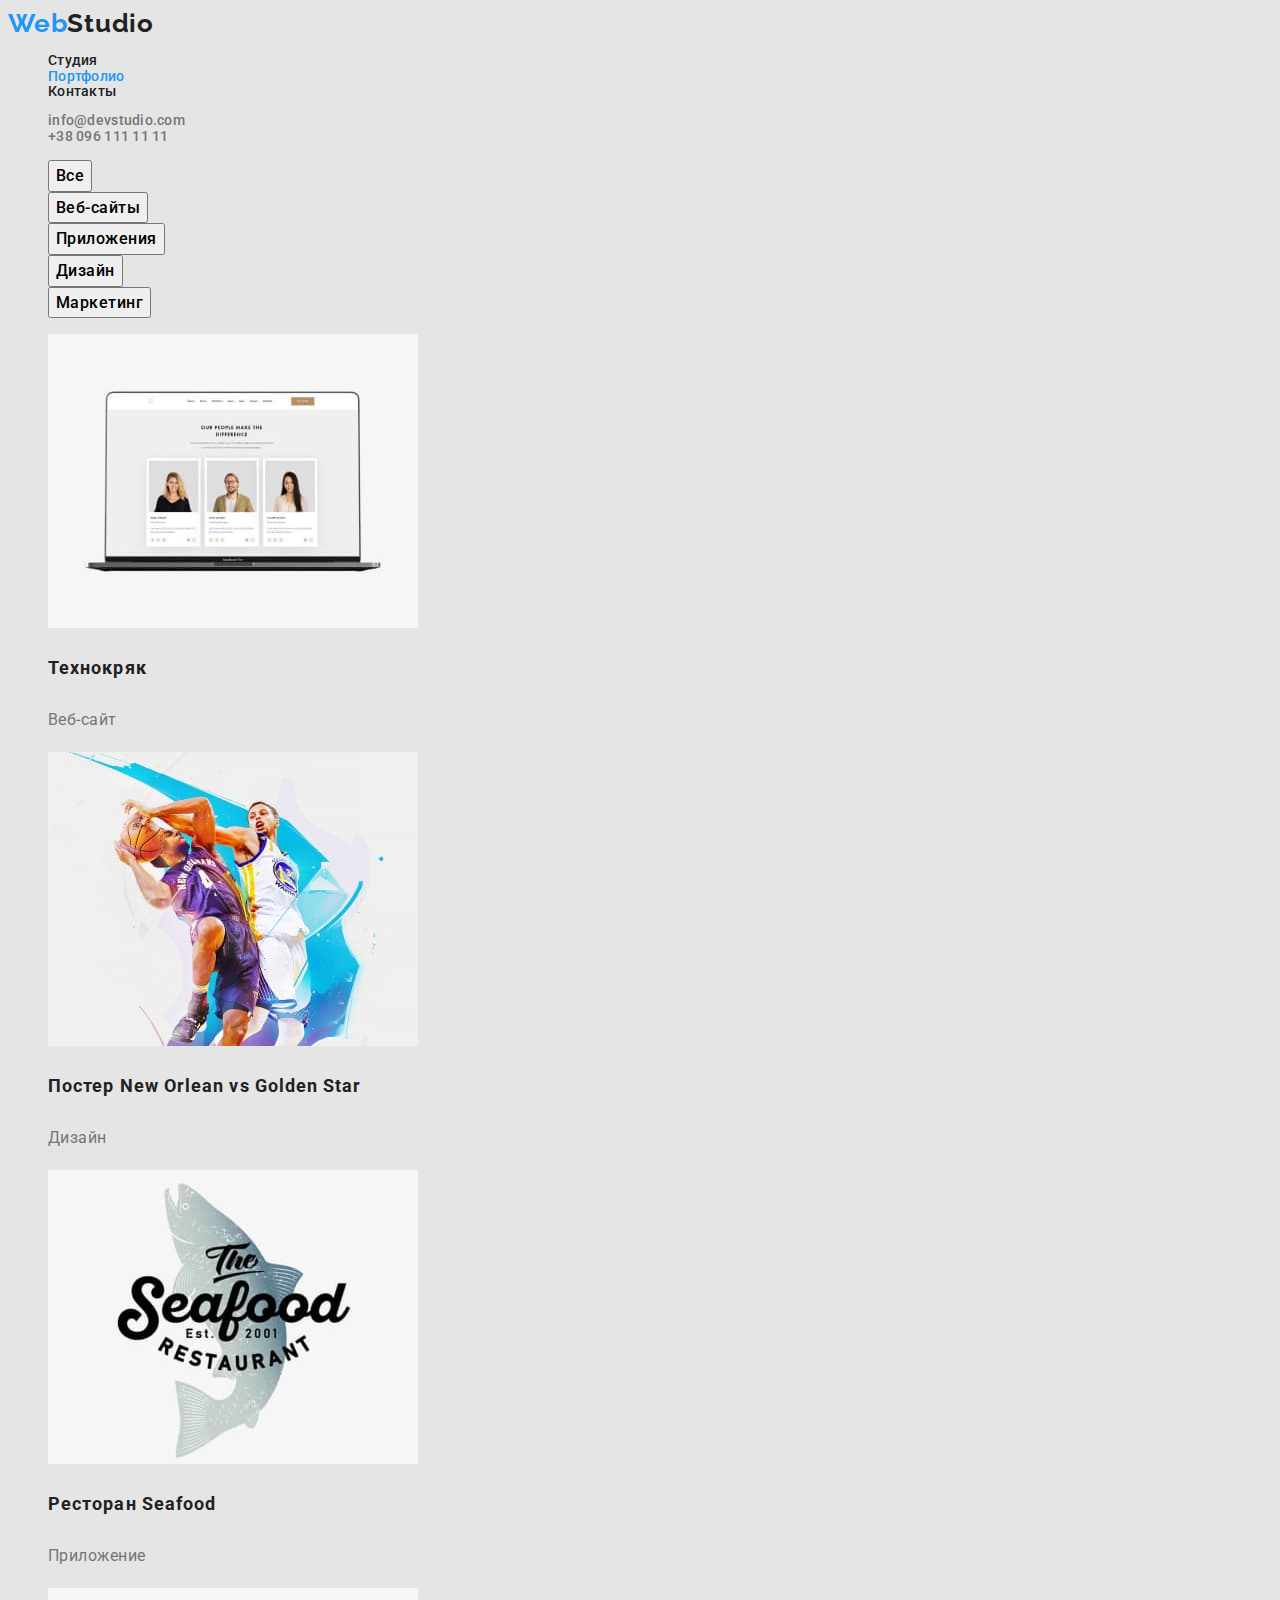
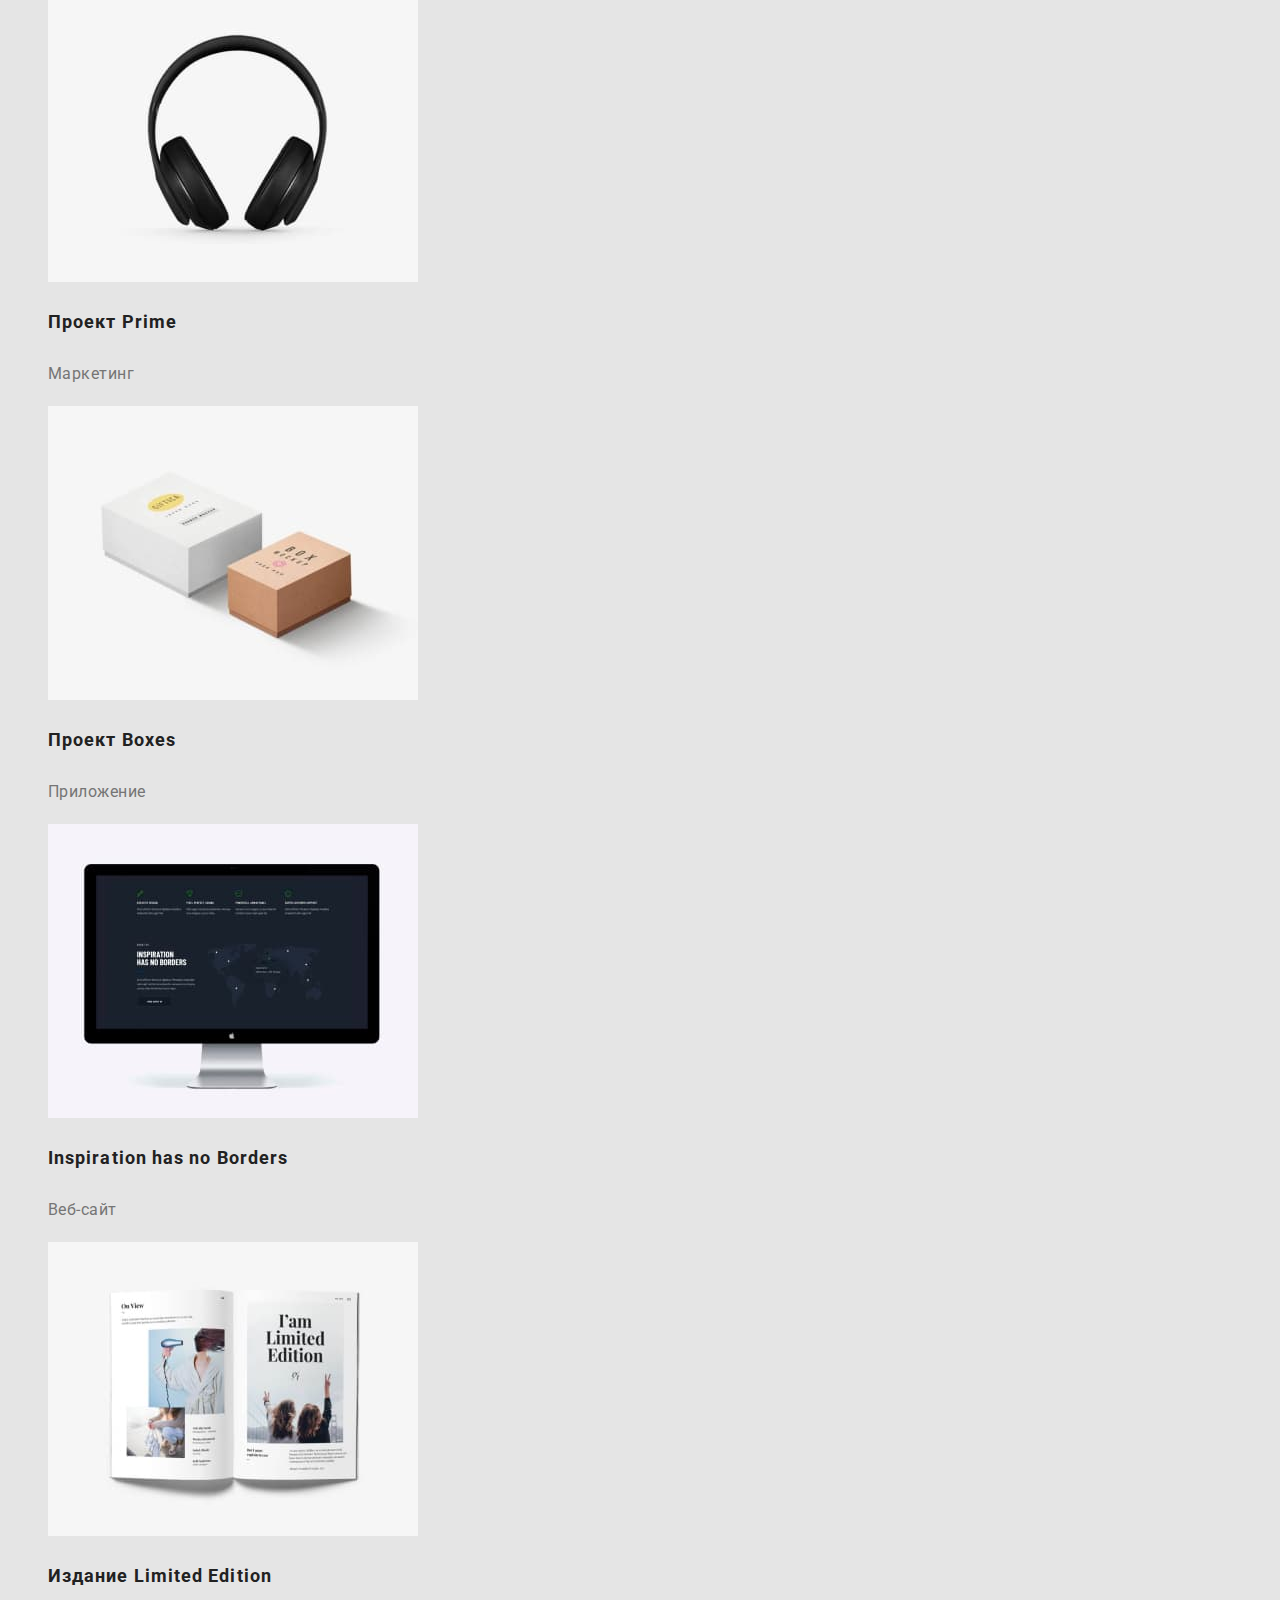
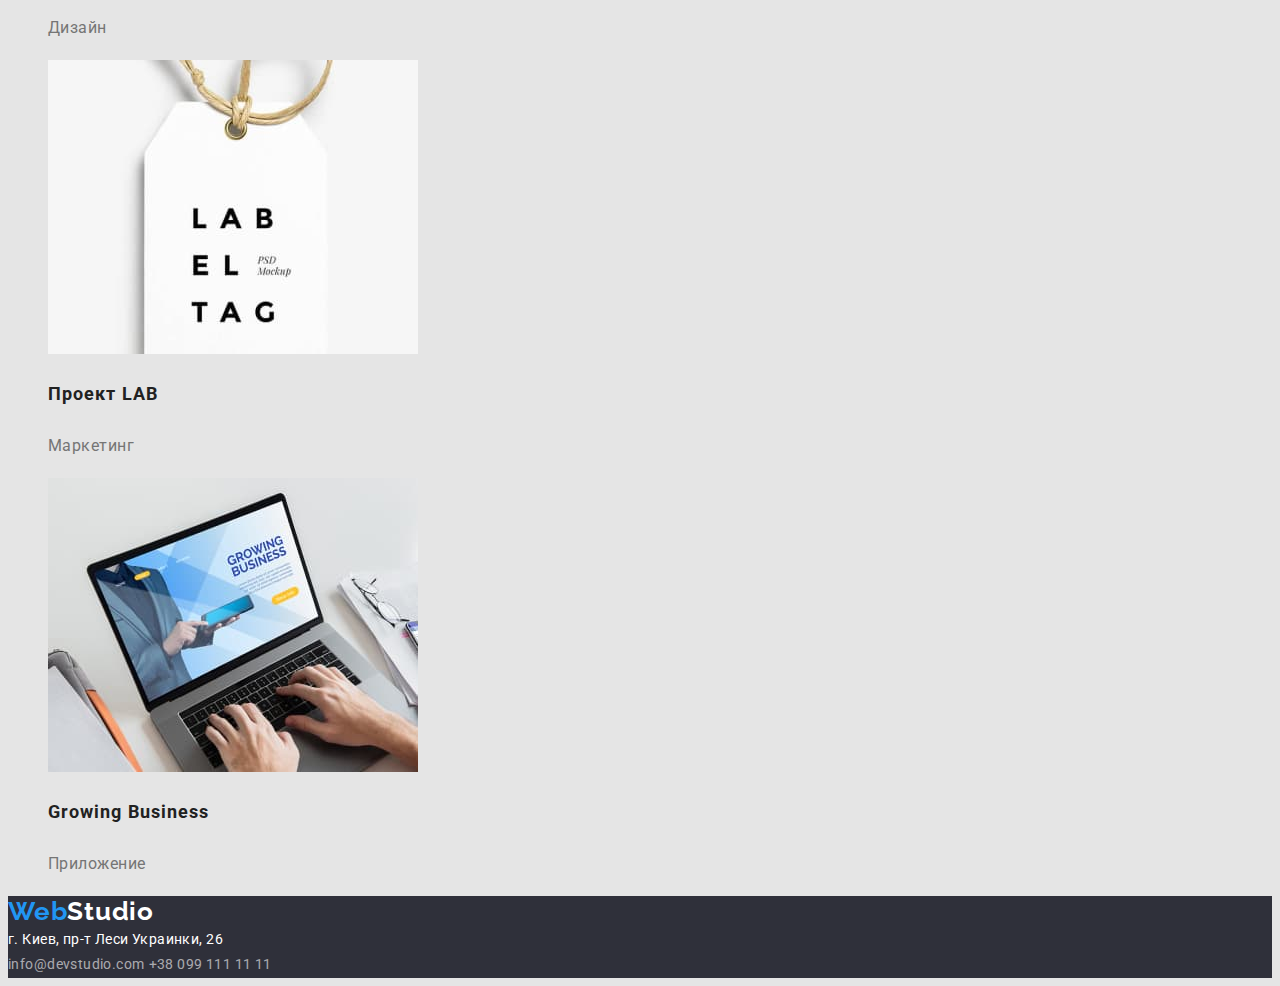
==== commit f15a98bd: "Сделаны правки" ====
--- a/portfolio.html
+++ b/portfolio.html
@@ -8,7 +8,7 @@
     <link rel="preconnect" href="https://fonts.googleapis.com">
     <link rel="preconnect" href="https://fonts.gstatic.com" crossorigin>
     <link href="https://fonts.googleapis.com/css2?family=Raleway:wght@700&family=Roboto:wght@400;500;700;900&display=swap"
-     rel="stylesheet">
+        rel="stylesheet">
     <link rel="stylesheet" href="./css/styles.css">
 </head>
 
@@ -32,7 +32,7 @@
 <!--Страница Портфолио-->
 <main>
     <!-- <h1>Портфолио</h1>-->
-        <nav>
+        <section>
             <ul>
                <li><button class="button-primary" type="button" >Все</button></li>
                <li><button class="button-primary" type="button" >Веб-сайты</button></li>
@@ -40,9 +40,7 @@
                <li><button class="button-primary" type="button" >Дизайн</button></li>
                <li><button class="button-primary" type="button" >Маркетинг</button></li>
             </ul>
-        </nav> 
     <!--<h2>Список работ</h2>-->
-     <section>
             <ul>
              <li>
                 <img src="./images/portfolio/1tehno.jpg" alt="Технокряк" width="370" height="294">
@@ -98,7 +96,7 @@
 
         <div>
             <a class="logo" href=""> <span class="web">Web</span><span class="studio-foot">Studio</span> </a>
-            <address>г. Киев, пр-т Леси Украинки, 26</address>
+            <address class="address">г. Киев, пр-т Леси Украинки, 26</address>
             <a class="contact" href="mailto:info@example.com">info@devstudio.com</a>
             <a class="contact" href="tel:+380991111111">+38 099 111 11 11</a>
         </div>
@@ -106,4 +104,6 @@
      </footer>
 </body>
 
-</html>+</html>
+
+
--- a/css/styles.css
+++ b/css/styles.css
@@ -4,6 +4,7 @@
   --accent-tex-color--: #2196f3;
   --White-color--: #ffffff;
 }
+
 body {
   color: #757575;
   background-color: #e5e5e5;
@@ -19,9 +20,9 @@
 }
 /* Лого */
 .logo {
-  font-family: Releway;
-
-  font-weight: bold;
+  font-family: Raleway;
+  text-decoration: none;
+  font-weight: 700;
   font-size: 26px;
   line-height: 1.2;
   letter-spacing: 0.03em;
@@ -43,6 +44,16 @@
 
 .link {
   color: var(--title-tex-color--);
+  text-decoration: none;
+}
+.contact-link {
+  text-decoration: none;
+  color: var(--primary-tex-color--);
+
+  font-weight: 500;
+  font-size: 14px;
+  line-height: 1.1;
+  letter-spacing: 0.02em;
 }
 .site-nav :hover,
 .site-nav :focus {
@@ -68,6 +79,14 @@
 }
 .contact {
   color: var(--White-color--);
+  text-decoration: none;
+
+  font-size: 14px;
+  line-height: 1.8;
+
+  letter-spacing: 0.03em;
+
+  color: rgba(255, 255, 255, 0.6);
 }
 .contact:hover,
 .contact:focus {
@@ -95,7 +114,7 @@
 .button {
   color: var(--White-color--);
   background-color: var(--accent-tex-color--);
-
+  cursor: pointer;
   font-weight: bold;
   font-size: 16px;
   line-height: 1.9;
@@ -104,6 +123,7 @@
 .button-primary:hover,
 .button-primary:focus {
   background-color: var(--accent-tex-color--);
+  cursor: pointer;
 }
 .hero,
 .footer {
@@ -115,7 +135,7 @@
 .section-title {
   color: var(--title-tex-color--);
 
-  font-weight: bold;
+  font-weight: 700;
   font-size: 14px;
   line-height: 1.1;
   letter-spacing: 0.03em;
@@ -132,7 +152,7 @@
 .team {
   color: var(--title-tex-color--);
 
-  font-weight: bold;
+  font-weight: 700;
   font-size: 36px;
   line-height: 1.2;
   text-align: center;
@@ -158,16 +178,31 @@
 /* Футер */
 .studio-foot {
   color: var(--White-color--);
+  text-decoration: none;
+}
+.address {
+  color: var(--White-color--);
+
+  font-family: Roboto;
+  font-style: normal;
+  font-size: 14px;
+  line-height: 1.8;
+  letter-spacing: 0.03em;
 }
 /* Портфолио */
-
-/* .filters {
-  background-color: #f5f4fa;
-} */
+.button-primary {
+  font-family: Roboto;
+  font-weight: 500;
+  font-size: 16px;
+  line-height: 1.6;
+
+  text-align: center;
+  letter-spacing: 0.03em;
+}
 .lable {
   color: var(--title-tex-color--);
 
-  font-weight: bold;
+  font-weight: 700;
   font-size: 18px;
   line-height: 2;
   letter-spacing: 0.06em;
